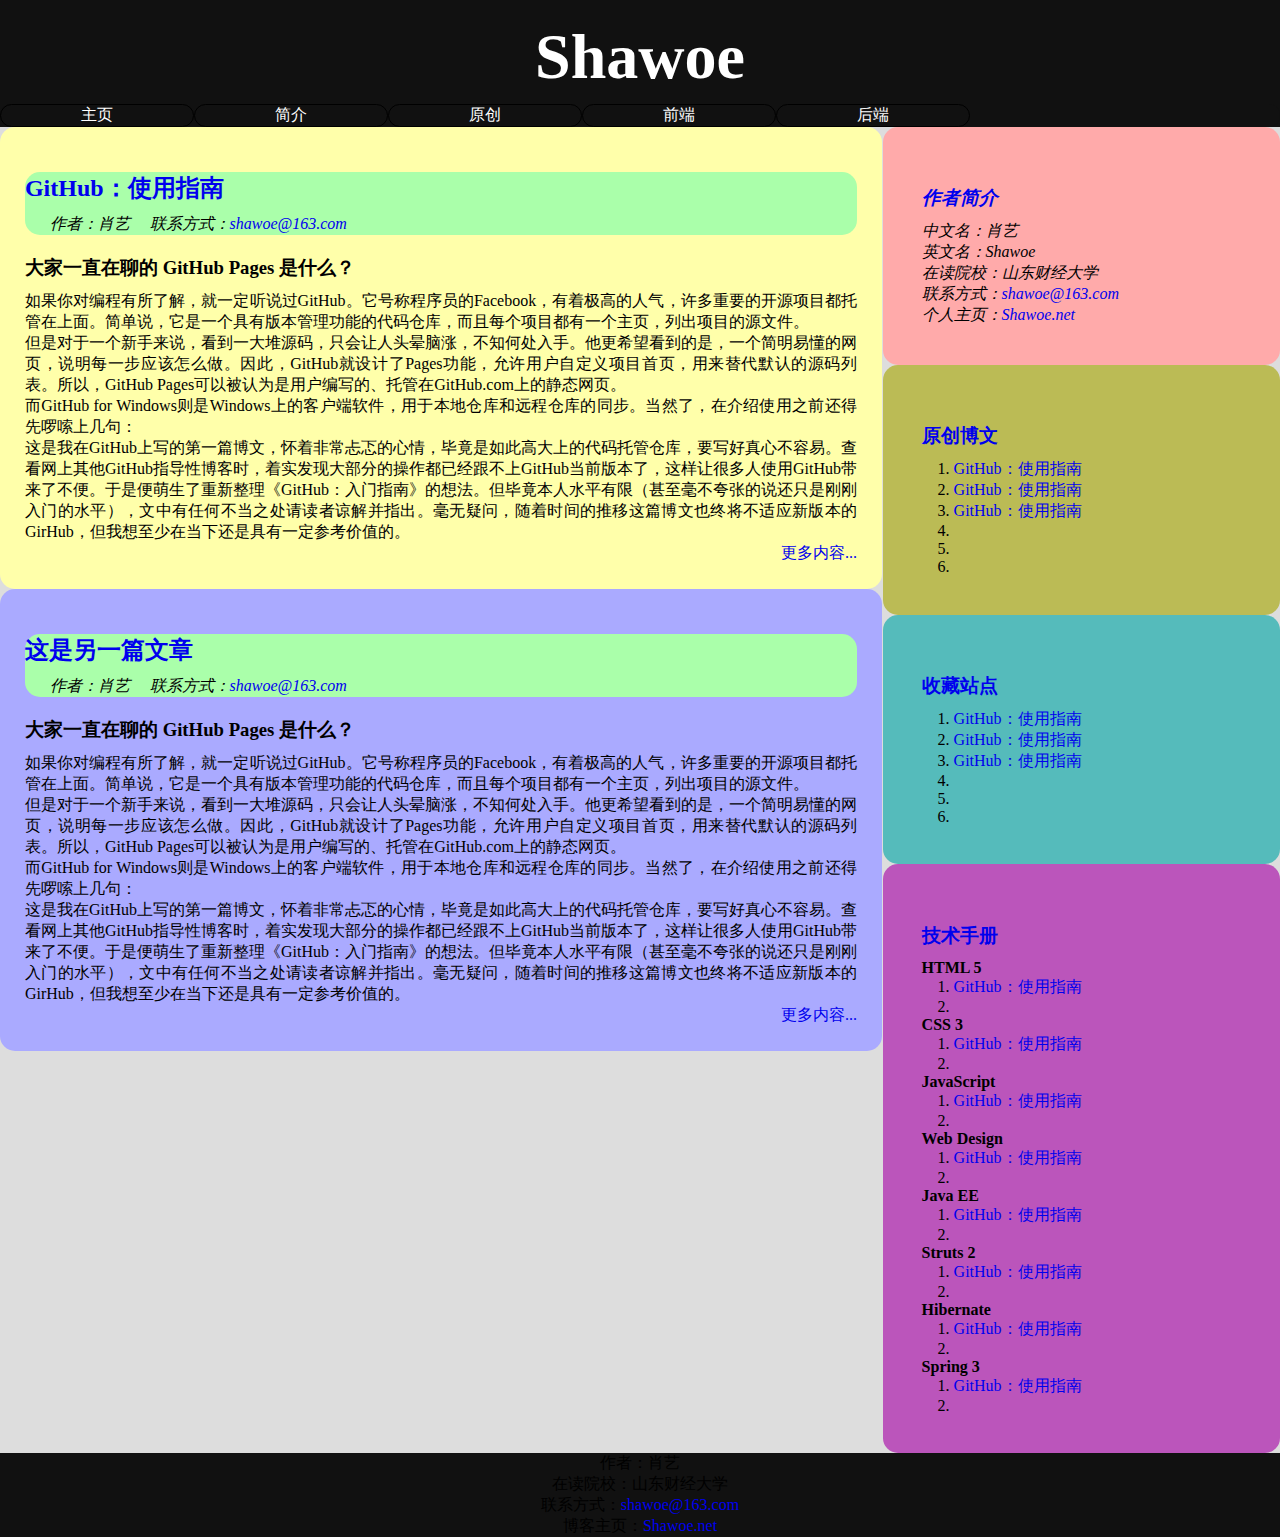
==== index.html @ 8016b6d8 "Create Homepage" ====
<!DOCTYPE html>
<html>
<head>
	<meta charset='utf-8' />
	<meta http-equiv="X-UA-Compatible" content="chrome=1" />
	<meta name="viewport" content="width=device-width, initial-scale=1.0" />
	
	<meta name="author" content="Shawoe" />
	<meta name="description" content="Shawoe : This is my personal blog." />
	<meta name="robots" content="all" />
	
	<title>Shawoe： 博客主页</title>
	<link rel="stylesheet" type="text/css" media="screen" href="stylesheets/stylesheet.css" />
</head>

<body id="github-course">
<!-- WRAPPER -->
<div class="wrapper">

	<!-- HEADER -->
	<header class="header">
		<h1>Shawoe</h1>
		<nav class="navigation">
			<ul><li><a href="javascript:;">主页</a></li>
				<li><a href="javascript:;">简介</a>
					<ul><li><a href="javascript:;">1111</a></li>
						<li><a href="javascript:;">2222</a></li>
						<li><a href="javascript:;">3333</a></li>
						<li><a href="javascript:;">4444</a></li>
					</ul>
				</li>
				<li><a href="javascript:;">原创</a>
					<ul><li><a href="javascript:;">5555</a></li>
						<li><a href="javascript:;">6666</a></li>
						<li><a href="javascript:;">7777</a></li>
						<li><a href="javascript:;">8888</a></li>
						<li><a href="javascript:;">9999</a></li>
						<li><a href="javascript:;">0000</a></li>
					</ul>
				</li>
				<li><a href="javascript:;">前端</a>
					<ul><li><a href="javascript:;">HTML 5</a></li>
						<li><a href="javascript:;">CSS 3</a></li>
						<li><a href="javascript:;">JavaScript</a></li>
						<li><a href="javascript:;">Web Design</a></li>
					</ul>
				</li>
				<li><a href="javascript:;">后端</a>
					<ul><li><a href="javascript:;">Java EE</a></li>
						<li><a href="javascript:;">Struts 2</a></li>
						<li><a href="javascript:;">Hibernate</a></li>
						<li><a href="javascript:;">Spring 3</a></li>
					</ul>
				</li>
			</ul>
		<nav>
	<!-- END HEADER -->
	</header>
	
	<!-- CONTENT -->
	<div class="content">
	
		<!-- FIRST ARTICLE -->	
		<article class="first">
			<header class="title">
				<h2><a href="http://shawoe.net/articles/github-course.html">GitHub：使用指南</a></h2>
				<address class="author">
					<ul><li>作者：肖艺</li>
						<li>联系方式：<a href="mailto:shawoe@163.com">shawoe@163.com</a></li>
					</ul>
				</address>
			</header>
			<section>
				<h3>大家一直在聊的 GitHub Pages 是什么？</h3>
				<p>如果你对编程有所了解，就一定听说过GitHub。它号称程序员的Facebook，有着极高的人气，许多重要的开源项目都托管在上面。简单说，它是一个具有版本管理功能的代码仓库，而且每个项目都有一个主页，列出项目的源文件。</p>
				<p>但是对于一个新手来说，看到一大堆源码，只会让人头晕脑涨，不知何处入手。他更希望看到的是，一个简明易懂的网页，说明每一步应该怎么做。因此，GitHub就设计了Pages功能，允许用户自定义项目首页，用来替代默认的源码列表。所以，GitHub Pages可以被认为是用户编写的、托管在GitHub.com上的静态网页。</p>
				<p>而GitHub for Windows则是Windows上的客户端软件，用于本地仓库和远程仓库的同步。当然了，在介绍使用之前还得先啰嗦上几句：</p>
				<p>这是我在GitHub上写的第一篇博文，怀着非常忐忑的心情，毕竟是如此高大上的代码托管仓库，要写好真心不容易。查看网上其他GitHub指导性博客时，着实发现大部分的操作都已经跟不上GitHub当前版本了，这样让很多人使用GitHub带来了不便。于是便萌生了重新整理《GitHub：入门指南》的想法。但毕竟本人水平有限（甚至毫不夸张的说还只是刚刚入门的水平），文中有任何不当之处请读者谅解并指出。毫无疑问，随着时间的推移这篇博文也终将不适应新版本的GirHub，但我想至少在当下还是具有一定参考价值的。</p>
			</section>
			<footer class="entrance">
				<p><a href="http://shawoe.net/articles/github-course.html">更多内容...</a></p>
			</footer>
		<!-- END FIRST ARTICLE -->
		</article>
		
		<!-- SECOND ARTICLE -->	
		<article class="second">
			<header class="title">
				<h2><a href="http://shawoe.net/articles/github-course.html">这是另一篇文章</a></h2>
				<address class="author">
					<ul><li>作者：肖艺</li>
						<li>联系方式：<a href="mailto:shawoe@163.com">shawoe@163.com</a></li>
					</ul>
				</address>
			</header>
			<section>
				<h3>大家一直在聊的 GitHub Pages 是什么？</h3>
				<p>如果你对编程有所了解，就一定听说过GitHub。它号称程序员的Facebook，有着极高的人气，许多重要的开源项目都托管在上面。简单说，它是一个具有版本管理功能的代码仓库，而且每个项目都有一个主页，列出项目的源文件。</p>
				<p>但是对于一个新手来说，看到一大堆源码，只会让人头晕脑涨，不知何处入手。他更希望看到的是，一个简明易懂的网页，说明每一步应该怎么做。因此，GitHub就设计了Pages功能，允许用户自定义项目首页，用来替代默认的源码列表。所以，GitHub Pages可以被认为是用户编写的、托管在GitHub.com上的静态网页。</p>
				<p>而GitHub for Windows则是Windows上的客户端软件，用于本地仓库和远程仓库的同步。当然了，在介绍使用之前还得先啰嗦上几句：</p>
				<p>这是我在GitHub上写的第一篇博文，怀着非常忐忑的心情，毕竟是如此高大上的代码托管仓库，要写好真心不容易。查看网上其他GitHub指导性博客时，着实发现大部分的操作都已经跟不上GitHub当前版本了，这样让很多人使用GitHub带来了不便。于是便萌生了重新整理《GitHub：入门指南》的想法。但毕竟本人水平有限（甚至毫不夸张的说还只是刚刚入门的水平），文中有任何不当之处请读者谅解并指出。毫无疑问，随着时间的推移这篇博文也终将不适应新版本的GirHub，但我想至少在当下还是具有一定参考价值的。</p>
			</section>
			<footer class="entrance">
				<p><a href="http://shawoe.net/articles/github-course.html">更多内容...</a></p>
			</footer>
		<!-- END SECOND ARTICLE -->
		</article>
		
	<!-- END CONTENT -->
	</div>
		
	<!-- SDIEBAR -->
	<aside class="sidebar">
	
		<!-- ADDRESS -->
		<address class="resume">
			<h3><a href="http://resume.shawoe.net">作者简介</a></h3>
			<ul><li>中文名：肖艺</li>
				<li>英文名：Shawoe</li>
				<li>在读院校：山东财经大学</li>
				<li>联系方式：<a href="mailto:shawoe@163.com">shawoe@163.com</a></li>
				<li>个人主页：<a href="http://shawoe.net">Shawoe.net</a></li>
			</ul>
		<!-- END ADDRESS -->
		</address>
		
		<!-- BLOG -->
		<div class="blog">
			<h3><a href="http://shawoe.net">原创博文</a></h3>
			<section>
				<ol><li><a href="http://shawoe.net/articles/github-course.html">GitHub：使用指南</a></li>
					<li><a href="http://shawoe.net/articles/github-course.html">GitHub：使用指南</a></li>
					<li><a href="http://shawoe.net/articles/github-course.html">GitHub：使用指南</a></li>
					<li>
					<li>
					<li>
				</ol>	
			</section>
		<!-- END BLOG -->
		</div>

		<!-- FAVORITE -->
		<div class="favorite">
			<h3><a href="http://shawoe.net">收藏站点</a></h3>
			<section>
				<ol><li><a href="http://shawoe.net/articles/github-course.html">GitHub：使用指南</a></li>
					<li><a href="http://shawoe.net/articles/github-course.html">GitHub：使用指南</a></li>
					<li><a href="http://shawoe.net/articles/github-course.html">GitHub：使用指南</a></li>
					<li>
					<li>
					<li>
				</ol>	
			</section>
		<!-- END FAVORITE -->
		</div>
	
	<!-- END SDIEBAR -->
	</aside>
		
	<!-- MANUAL -->
	<div class="manual">
		<h3><a href="http://shawoe.net">技术手册</a></h3>
	
		<!-- FRONT SECTION -->
		<div class="front">
			<section>
				<h4>HTML 5</h4>
				<ol><li><a href="http://shawoe.net/articles/github-course.html">GitHub：使用指南</a></li>
					<li>
				</ol>
			</section>
			<section>
				<h4>CSS 3</h4>
				<ol><li><a href="http://shawoe.net/articles/github-course.html">GitHub：使用指南</a></li>
					<li>
				</ol>
			</section>
			<section>
				<h4>JavaScript</h4>
				<ol><li><a href="http://shawoe.net/articles/github-course.html">GitHub：使用指南</a></li>
					<li>
				</ol>
			</section>
			<section>
				<h4>Web Design</h4>
				<ol><li><a href="http://shawoe.net/articles/github-course.html">GitHub：使用指南</a></li>
					<li>
				</ol>
			</section>
		<!-- END FRONT MANUAL -->
		</div>		

		<!-- BACK MANUAL -->
		<div class="back">
			<section>
				<h4>Java EE</h4>
				<ol><li><a href="http://shawoe.net/articles/github-course.html">GitHub：使用指南</a></li>
					<li>
				</ol>
			</section>
			<section>
				<h4>Struts 2</h4>
				<ol><li><a href="http://shawoe.net/articles/github-course.html">GitHub：使用指南</a></li>
					<li>
				</ol>
			</section>
			<section>
				<h4>Hibernate</h4>
				<ol><li><a href="http://shawoe.net/articles/github-course.html">GitHub：使用指南</a></li>
					<li>
				</ol>
			</section>
			<section>
				<h4>Spring 3</h4>
				<ol><li><a href="http://shawoe.net/articles/github-course.html">GitHub：使用指南</a></li>
					<li>
				</ol>
			</section>
		<!-- END BACK MANUAL -->
		</div>
	
	<!-- END MANUAL -->
	</div>

	<!-- FOOTER -->
	<footer class="footer">
		<ul><li>作者：肖艺</li>
			<li>在读院校：山东财经大学</li>
			<li>联系方式：<a href="mailto:shawoe@163.com">shawoe@163.com</a></li>
			<li>博客主页：<a href="http://shawoe.net">Shawoe.net</a></li>
		</ul>
	<!-- END FOOTER -->
	</footer>
	
<!-- END WRAPPER -->
</div>
</body>
</html>
---- stylesheets/stylesheet.css ----
﻿/* RESPONSIVE WEB DESIGN POWERED BY SHAWOE */
/* ALL NO PADDING, BORDER AND MARGIN */
* {
  padding: 0;
  -moz-border-radius: 15px;
  -webkit-border-radius: 15px;
  border-radius: 15px;
  margin: 0 auto;
  }

/* HTML5 LABLE DISPLAY BLOCK */
article, aside, details, figcaption, figure, footer, header, hgroup, menu, nav, section {
  display: block;
  }

/* THREE-COLUMN */
/* LABLE SPECIFICITY */

body {
  margin: 0 auto;
  font-size: 1em;
  text-align: justify;
  text-justify: inter-ideograph;
  background: #aaa;
  }

h1, h2, h3{
  margin-top: 20px;
  margin-bottom: 10px;
  font-weight: 900;
  }
  
h1 {
  font-size: 4em;
  color: #fff;
}

a {
  text-decoration: none;
  }
  
ol {
  padding-left: 10%;
}

ul li {
  list-style-type: none;
  }
  
nav ul {
  width: 100%;
  float: left;
  background-color: #111;
  }

nav ul li {
  position: relative;
  width: 15%;
  border-style: solid;
  border-width: 1px;
  float: left;
  }
  
nav ul li a { 
  color: #fff;
  }
  
nav ul li ul {
  width: 100%;
  position: absolute;   
  display: none;
  }
  
nav ul li ul li {
  width: 100%;
  }
  
nav ul li:hover ul {  
  display: block;
  }
  
article {
  padding: 3%;
  width: 100%;
  float: left;
  display: inline;
  }
  
article section {
  text-align: justify;
  text-justify: inter-ideograph;
  }
  
article footer {
  text-align: right;
  }
  
article address {
  width: 94%;
  }
  
article address ul li {
  display: inline;
  padding-right: 2%;
  }

/* CLASS SPECIFICITY */
.wrapper {
  background-color: #ddd;
  margin: 0 auto;
  width: 100%;
  }
  
.wrapper:before,
.wrapper:after {
  display: table;
  line-height: 0;
  content: "";
}

.wrapper:after {
  clear: both;
}

.header, 
.footer {
  border-radius: 0;
  margin: 0 auto;
  text-align: center;
  width: 100%;
  float: left;
  }

.content {
  float: left;
  width: 65%;
  }

.header, .footer {
  background-color: #111;
  }
  
.first {
  background-color: #ffa;
  }

.second {
  background-color: #aaf;
  }
  
.resume, .blog, .favorite, .manual {
  padding: 3%;
  width: 25%;
  float: right;
  display: inline;
  }
  
.title {
  background-color: #afa;
  }
  
.resume {
  background-color: #faa;
  }  
  
.blog {
  background-color: #bb5;
  }  
  
.favorite {
  background-color: #5bb;
  }  
  
.manual {
  background-color: #b5b;
  }

.illustration {
  width: 100%;	
  }
  
#step img {
  margin-left: -5%;
  }

/* TWO-COLUMN */
@media screen and (max-width:768px) {
	ol {
	  padding-left: 8%;
	  }
	.wrapper {
	  width: 100%;
	  }
	.content {
	  width: 94%;
	  }
	.sidebar {
	  background-color: #678;
	  width: 46%;
	  float: left;
	  display: inline;
	  }
	.resume, .blog, .favorite {
	  width: 90%;
	  }
	.manual {
	  width: 48%;
	  }
}

/* ONR-COLUMN */
@media screen and (max-width:480px) {
	ol {
	  padding-left: 5%;
	  }
	nav ul li {
	  width: 18%;
	  }
	.wrapper {
	  width: 100%;
	  }
	.content {
	  width: 94%;
	  }
	.sidebar {
	  background-color: #678;
	  display: inline;
	  }
	.resume, .blog, .favorite {
	  width: 100%;
	  }
	.sidebar, .manual {
	  float: right;
	  width: 94%;
	  }
}
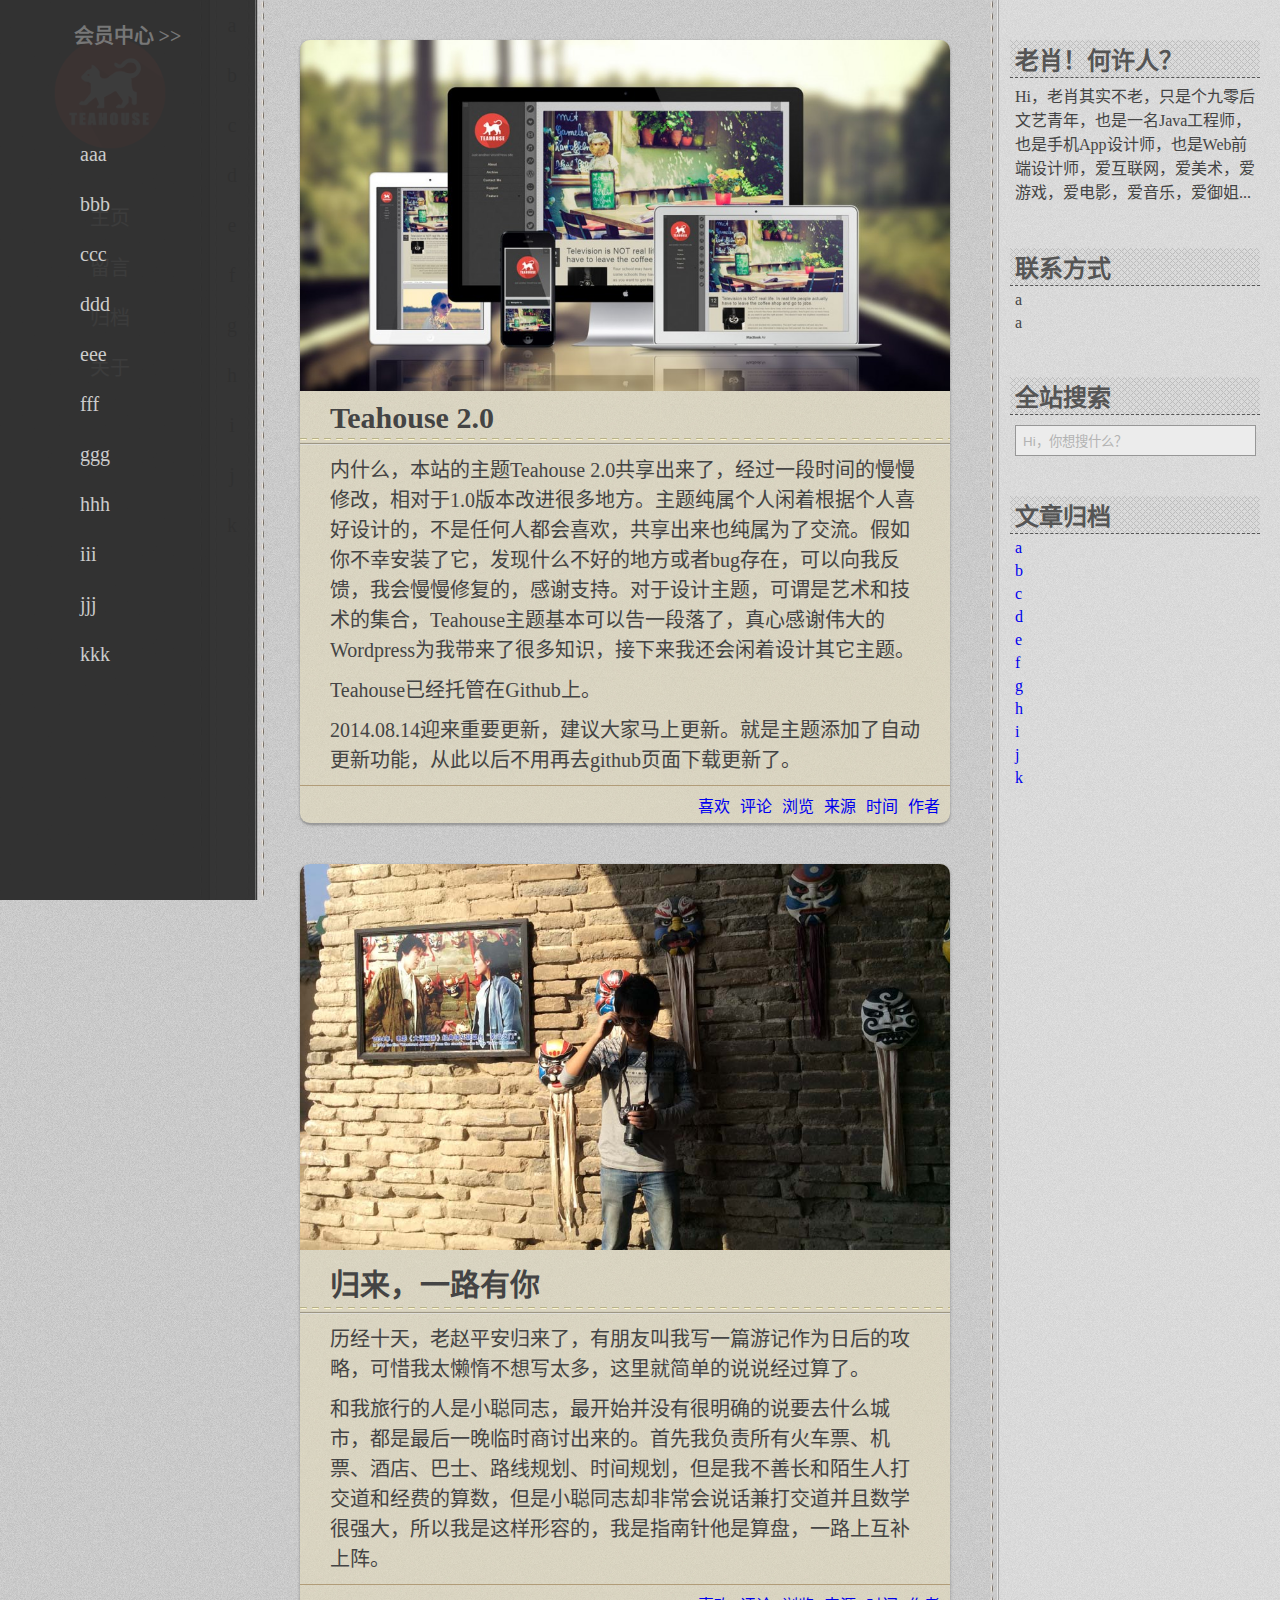
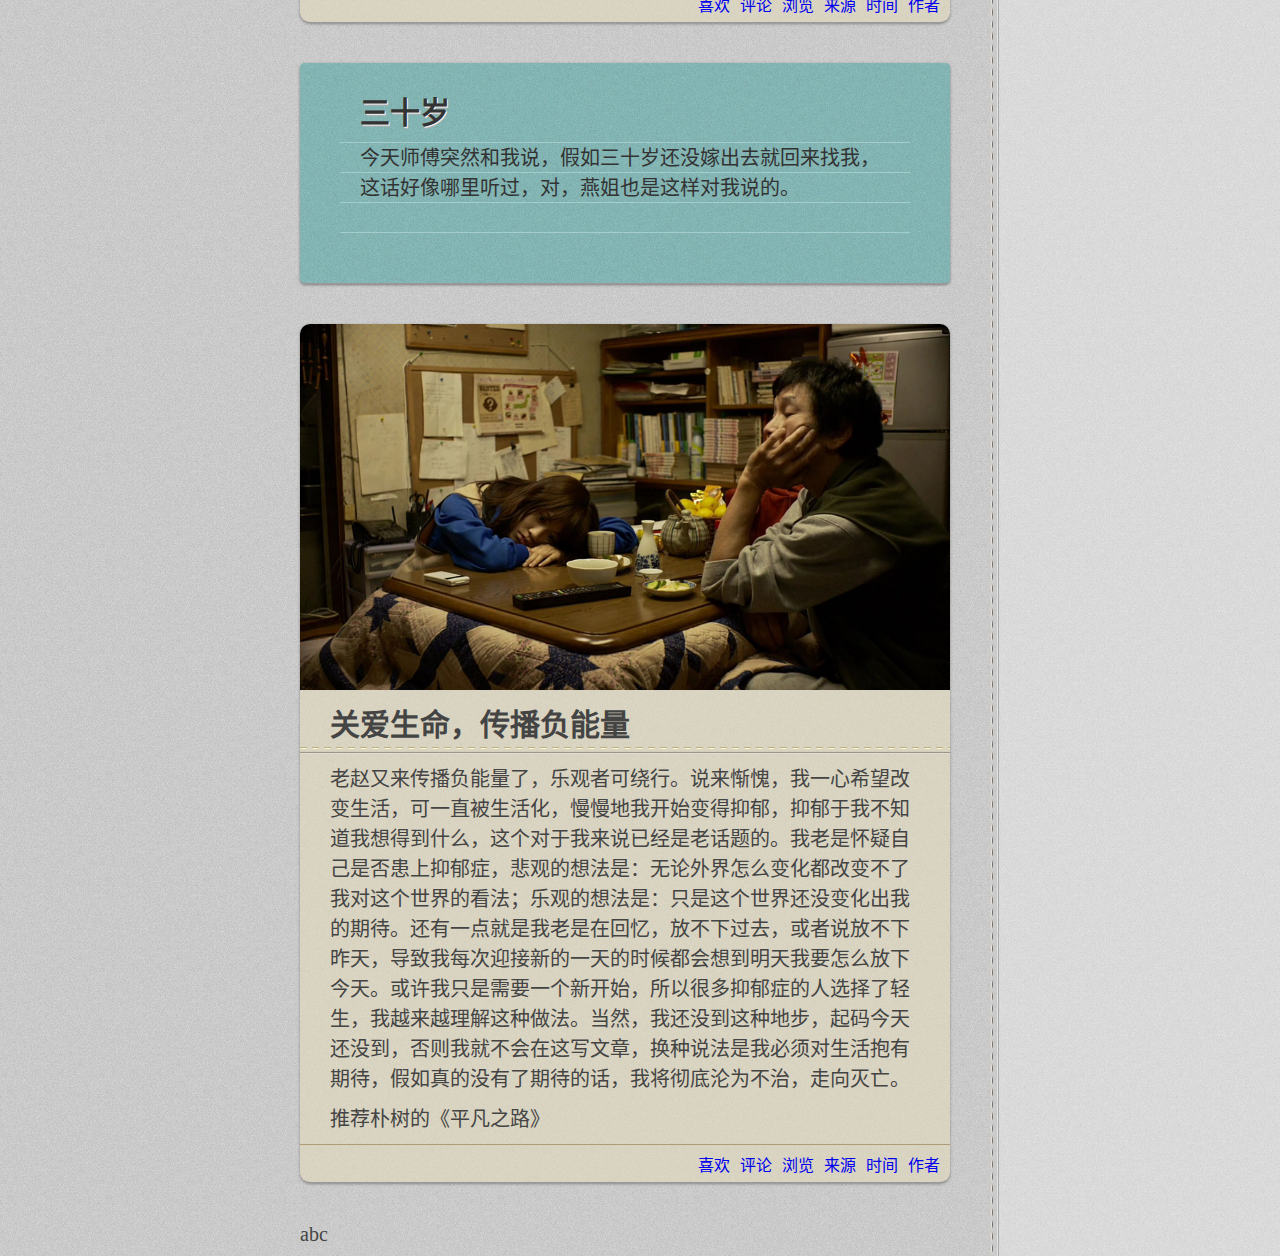
==== commit f56d3854: "Reconsitution" ====
--- a/index.html
+++ b/index.html
@@ -1,238 +1,175 @@
 <!DOCTYPE html>
-<html>
+<html lang="zh-CN">
 <head>
-	<meta charset='utf-8' />
-	<meta http-equiv="X-UA-Compatible" content="chrome=1" />
-	<meta name="viewport" content="width=device-width, initial-scale=1.0" />
+	<meta charset="UTF-8" />
+	<meta name="viewport" content="width=device-width, minimum-scale=1.0, initial-scale=1.0" />
+	<meta name="author" content="Shawoe" />
+	<meta name="description" content="Shawoe : This is my personal blog in GitHub homepage." />
+	<meta name="robots" content="all" />
+    
+	<title>博客主页：肖艺 -- Powered by Shawoe.net</title>
+	<link rel="stylesheet" type="text/css" href="stylesheets/main.css" media="screen" />
+</head>
+<body class="home">		
+    <header class="header">
+        <div id="drawer">
+            <h2>会员中心 >></h2>
+            <ul>
+                <li><a href="index.html">aaa</a></li>
+                <li><a href="#">bbb</a></li>
+                <li><a href="#">ccc</a></li>
+                <li><a href="#">ddd</a></li>
+                <li><a href="#">eee</a></li>
+                <li><a href="#">fff</a></li>
+                <li><a href="#">ggg</a></li>
+                <li><a href="#">hhh</a></li>
+                <li><a href="#">iii</a></li>
+                <li><a href="#">jjj</a></li>
+                <li><a href="#">kkk</a></li>
+            </ul>
+        </div>
+        <h1><img src="images/logo.png" alt="博客主页：肖艺" /></h1>
+        <ul>
+            <li><a href="index.html">主页</a></li>
+            <li><a href="#">留言</a></li>
+            <li><a href="#">归档</a></li>
+            <li><a href="#">关于</a></li>
+        </ul>
+        <nav>
+            <ul>
+                <li><a href="index.html">a</a></li>
+                <li><a href="#">b</a></li>
+                <li><a href="#">c</a></li>
+                <li><a href="#">d</a></li>
+                <li><a href="#">e</a></li>
+                <li><a href="#">f</a></li>
+                <li><a href="#">g</a></li>
+                <li><a href="#">h</a></li>
+                <li><a href="#">i</a></li>
+                <li><a href="#">j</a></li>
+                <li><a href="#">k</a></li>
+            </ul>
+        </nav>
+    </header>
+    
+    <div class="wrapper cleanfix">
 	
-	<meta name="author" content="Shawoe" />
-	<meta name="description" content="Shawoe : This is my personal blog." />
-	<meta name="robots" content="all" />
-	
-	<title>Shawoe： 博客主页</title>
-	<link rel="stylesheet" type="text/css" media="screen" href="stylesheets/stylesheet.css" />
-</head>
-
-<body id="github-course">
-<!-- WRAPPER -->
-<div class="wrapper">
-
-	<!-- HEADER -->
-	<header class="header">
-		<h1>Shawoe</h1>
-		<nav class="navigation">
-			<ul><li><a href="javascript:;">主页</a></li>
-				<li><a href="javascript:;">简介</a>
-					<ul><li><a href="javascript:;">1111</a></li>
-						<li><a href="javascript:;">2222</a></li>
-						<li><a href="javascript:;">3333</a></li>
-						<li><a href="javascript:;">4444</a></li>
-					</ul>
-				</li>
-				<li><a href="javascript:;">原创</a>
-					<ul><li><a href="javascript:;">5555</a></li>
-						<li><a href="javascript:;">6666</a></li>
-						<li><a href="javascript:;">7777</a></li>
-						<li><a href="javascript:;">8888</a></li>
-						<li><a href="javascript:;">9999</a></li>
-						<li><a href="javascript:;">0000</a></li>
-					</ul>
-				</li>
-				<li><a href="javascript:;">前端</a>
-					<ul><li><a href="javascript:;">HTML 5</a></li>
-						<li><a href="javascript:;">CSS 3</a></li>
-						<li><a href="javascript:;">JavaScript</a></li>
-						<li><a href="javascript:;">Web Design</a></li>
-					</ul>
-				</li>
-				<li><a href="javascript:;">后端</a>
-					<ul><li><a href="javascript:;">Java EE</a></li>
-						<li><a href="javascript:;">Struts 2</a></li>
-						<li><a href="javascript:;">Hibernate</a></li>
-						<li><a href="javascript:;">Spring 3</a></li>
-					</ul>
-				</li>
-			</ul>
-		<nav>
-	<!-- END HEADER -->
-	</header>
-	
-	<!-- CONTENT -->
-	<div class="content">
-	
-		<!-- FIRST ARTICLE -->	
-		<article class="first">
-			<header class="title">
-				<h2><a href="http://shawoe.net/articles/github-course.html">GitHub：使用指南</a></h2>
-				<address class="author">
-					<ul><li>作者：肖艺</li>
-						<li>联系方式：<a href="mailto:shawoe@163.com">shawoe@163.com</a></li>
-					</ul>
-				</address>
-			</header>
-			<section>
-				<h3>大家一直在聊的 GitHub Pages 是什么？</h3>
-				<p>如果你对编程有所了解，就一定听说过GitHub。它号称程序员的Facebook，有着极高的人气，许多重要的开源项目都托管在上面。简单说，它是一个具有版本管理功能的代码仓库，而且每个项目都有一个主页，列出项目的源文件。</p>
-				<p>但是对于一个新手来说，看到一大堆源码，只会让人头晕脑涨，不知何处入手。他更希望看到的是，一个简明易懂的网页，说明每一步应该怎么做。因此，GitHub就设计了Pages功能，允许用户自定义项目首页，用来替代默认的源码列表。所以，GitHub Pages可以被认为是用户编写的、托管在GitHub.com上的静态网页。</p>
-				<p>而GitHub for Windows则是Windows上的客户端软件，用于本地仓库和远程仓库的同步。当然了，在介绍使用之前还得先啰嗦上几句：</p>
-				<p>这是我在GitHub上写的第一篇博文，怀着非常忐忑的心情，毕竟是如此高大上的代码托管仓库，要写好真心不容易。查看网上其他GitHub指导性博客时，着实发现大部分的操作都已经跟不上GitHub当前版本了，这样让很多人使用GitHub带来了不便。于是便萌生了重新整理《GitHub：入门指南》的想法。但毕竟本人水平有限（甚至毫不夸张的说还只是刚刚入门的水平），文中有任何不当之处请读者谅解并指出。毫无疑问，随着时间的推移这篇博文也终将不适应新版本的GirHub，但我想至少在当下还是具有一定参考价值的。</p>
-			</section>
-			<footer class="entrance">
-				<p><a href="http://shawoe.net/articles/github-course.html">更多内容...</a></p>
-			</footer>
-		<!-- END FIRST ARTICLE -->
-		</article>
-		
-		<!-- SECOND ARTICLE -->	
-		<article class="second">
-			<header class="title">
-				<h2><a href="http://shawoe.net/articles/github-course.html">这是另一篇文章</a></h2>
-				<address class="author">
-					<ul><li>作者：肖艺</li>
-						<li>联系方式：<a href="mailto:shawoe@163.com">shawoe@163.com</a></li>
-					</ul>
-				</address>
-			</header>
-			<section>
-				<h3>大家一直在聊的 GitHub Pages 是什么？</h3>
-				<p>如果你对编程有所了解，就一定听说过GitHub。它号称程序员的Facebook，有着极高的人气，许多重要的开源项目都托管在上面。简单说，它是一个具有版本管理功能的代码仓库，而且每个项目都有一个主页，列出项目的源文件。</p>
-				<p>但是对于一个新手来说，看到一大堆源码，只会让人头晕脑涨，不知何处入手。他更希望看到的是，一个简明易懂的网页，说明每一步应该怎么做。因此，GitHub就设计了Pages功能，允许用户自定义项目首页，用来替代默认的源码列表。所以，GitHub Pages可以被认为是用户编写的、托管在GitHub.com上的静态网页。</p>
-				<p>而GitHub for Windows则是Windows上的客户端软件，用于本地仓库和远程仓库的同步。当然了，在介绍使用之前还得先啰嗦上几句：</p>
-				<p>这是我在GitHub上写的第一篇博文，怀着非常忐忑的心情，毕竟是如此高大上的代码托管仓库，要写好真心不容易。查看网上其他GitHub指导性博客时，着实发现大部分的操作都已经跟不上GitHub当前版本了，这样让很多人使用GitHub带来了不便。于是便萌生了重新整理《GitHub：入门指南》的想法。但毕竟本人水平有限（甚至毫不夸张的说还只是刚刚入门的水平），文中有任何不当之处请读者谅解并指出。毫无疑问，随着时间的推移这篇博文也终将不适应新版本的GirHub，但我想至少在当下还是具有一定参考价值的。</p>
-			</section>
-			<footer class="entrance">
-				<p><a href="http://shawoe.net/articles/github-course.html">更多内容...</a></p>
-			</footer>
-		<!-- END SECOND ARTICLE -->
-		</article>
-		
-	<!-- END CONTENT -->
-	</div>
-		
-	<!-- SDIEBAR -->
-	<aside class="sidebar">
-	
-		<!-- ADDRESS -->
-		<address class="resume">
-			<h3><a href="http://resume.shawoe.net">作者简介</a></h3>
-			<ul><li>中文名：肖艺</li>
-				<li>英文名：Shawoe</li>
-				<li>在读院校：山东财经大学</li>
-				<li>联系方式：<a href="mailto:shawoe@163.com">shawoe@163.com</a></li>
-				<li>个人主页：<a href="http://shawoe.net">Shawoe.net</a></li>
-			</ul>
-		<!-- END ADDRESS -->
-		</address>
-		
-		<!-- BLOG -->
-		<div class="blog">
-			<h3><a href="http://shawoe.net">原创博文</a></h3>
-			<section>
-				<ol><li><a href="http://shawoe.net/articles/github-course.html">GitHub：使用指南</a></li>
-					<li><a href="http://shawoe.net/articles/github-course.html">GitHub：使用指南</a></li>
-					<li><a href="http://shawoe.net/articles/github-course.html">GitHub：使用指南</a></li>
-					<li>
-					<li>
-					<li>
-				</ol>	
-			</section>
-		<!-- END BLOG -->
-		</div>
-
-		<!-- FAVORITE -->
-		<div class="favorite">
-			<h3><a href="http://shawoe.net">收藏站点</a></h3>
-			<section>
-				<ol><li><a href="http://shawoe.net/articles/github-course.html">GitHub：使用指南</a></li>
-					<li><a href="http://shawoe.net/articles/github-course.html">GitHub：使用指南</a></li>
-					<li><a href="http://shawoe.net/articles/github-course.html">GitHub：使用指南</a></li>
-					<li>
-					<li>
-					<li>
-				</ol>	
-			</section>
-		<!-- END FAVORITE -->
-		</div>
-	
-	<!-- END SDIEBAR -->
-	</aside>
-		
-	<!-- MANUAL -->
-	<div class="manual">
-		<h3><a href="http://shawoe.net">技术手册</a></h3>
-	
-		<!-- FRONT SECTION -->
-		<div class="front">
-			<section>
-				<h4>HTML 5</h4>
-				<ol><li><a href="http://shawoe.net/articles/github-course.html">GitHub：使用指南</a></li>
-					<li>
-				</ol>
-			</section>
-			<section>
-				<h4>CSS 3</h4>
-				<ol><li><a href="http://shawoe.net/articles/github-course.html">GitHub：使用指南</a></li>
-					<li>
-				</ol>
-			</section>
-			<section>
-				<h4>JavaScript</h4>
-				<ol><li><a href="http://shawoe.net/articles/github-course.html">GitHub：使用指南</a></li>
-					<li>
-				</ol>
-			</section>
-			<section>
-				<h4>Web Design</h4>
-				<ol><li><a href="http://shawoe.net/articles/github-course.html">GitHub：使用指南</a></li>
-					<li>
-				</ol>
-			</section>
-		<!-- END FRONT MANUAL -->
-		</div>		
-
-		<!-- BACK MANUAL -->
-		<div class="back">
-			<section>
-				<h4>Java EE</h4>
-				<ol><li><a href="http://shawoe.net/articles/github-course.html">GitHub：使用指南</a></li>
-					<li>
-				</ol>
-			</section>
-			<section>
-				<h4>Struts 2</h4>
-				<ol><li><a href="http://shawoe.net/articles/github-course.html">GitHub：使用指南</a></li>
-					<li>
-				</ol>
-			</section>
-			<section>
-				<h4>Hibernate</h4>
-				<ol><li><a href="http://shawoe.net/articles/github-course.html">GitHub：使用指南</a></li>
-					<li>
-				</ol>
-			</section>
-			<section>
-				<h4>Spring 3</h4>
-				<ol><li><a href="http://shawoe.net/articles/github-course.html">GitHub：使用指南</a></li>
-					<li>
-				</ol>
-			</section>
-		<!-- END BACK MANUAL -->
-		</div>
-	
-	<!-- END MANUAL -->
-	</div>
-
-	<!-- FOOTER -->
-	<footer class="footer">
-		<ul><li>作者：肖艺</li>
-			<li>在读院校：山东财经大学</li>
-			<li>联系方式：<a href="mailto:shawoe@163.com">shawoe@163.com</a></li>
-			<li>博客主页：<a href="http://shawoe.net">Shawoe.net</a></li>
-		</ul>
-	<!-- END FOOTER -->
-	</footer>
-	
-<!-- END WRAPPER -->
-</div>
+        <div class="content">
+            <article>
+                <header>
+                    <img src="articles/images/teahouse.jpg" />
+                </header>
+                <section>
+                    <h3>Teahouse 2.0</h3>
+                    <p>内什么，本站的主题Teahouse 2.0共享出来了，经过一段时间的慢慢修改，相对于1.0版本改进很多地方。主题纯属个人闲着根据个人喜好设计的，不是任何人都会喜欢，共享出来也纯属为了交流。假如你不幸安装了它，发现什么不好的地方或者bug存在，可以向我反馈，我会慢慢修复的，感谢支持。对于设计主题，可谓是艺术和技术的集合，Teahouse主题基本可以告一段落了，真心感谢伟大的Wordpress为我带来了很多知识，接下来我还会闲着设计其它主题。</p>
+                    <p>Teahouse已经托管在Github上。</p>
+                    <p>2014.08.14迎来重要更新，建议大家马上更新。就是主题添加了自动更新功能，从此以后不用再去github页面下载更新了。</p>
+                </section>
+                <footer>
+                    <ul class="source">
+                        <li><a href="#">作者</a></li>
+                        <li><a href="#">时间</a></li>
+                        <li><a href="#">来源</a></li>
+                    </ul>
+                    <ul class="interact">
+                        <li><a href="#">浏览</a></li>
+                        <li><a href="#">评论</a></li>
+                        <li><a href="#">喜欢</a></li>
+                    </ul>
+                </footer>
+            </article>
+            <article>
+                <header>
+                    <img src="articles/images/gohome.jpg" />
+                </header>
+                <section>
+                    <h3>归来，一路有你</h3>
+                    <p>历经十天，老赵平安归来了，有朋友叫我写一篇游记作为日后的攻略，可惜我太懒惰不想写太多，这里就简单的说说经过算了。</p>
+                    <p>和我旅行的人是小聪同志，最开始并没有很明确的说要去什么城市，都是最后一晚临时商讨出来的。首先我负责所有火车票、机票、酒店、巴士、路线规划、时间规划，但是我不善长和陌生人打交道和经费的算数，但是小聪同志却非常会说话兼打交道并且数学很强大，所以我是这样形容的，我是指南针他是算盘，一路上互补上阵。</p>
+                </section>
+                <footer>
+                    <ul class="source">
+                        <li><a href="#">作者</a></li>
+                        <li><a href="#">时间</a></li>
+                        <li><a href="#">来源</a></li>
+                    </ul>
+                    <ul class="interact">
+                        <li><a href="#">浏览</a></li>
+                        <li><a href="#">评论</a></li>
+                        <li><a href="#">喜欢</a></li>
+                    </ul>
+                </footer>
+            </article>
+            
+            <section class="jotting">
+                <h3>三十岁</h3>
+                <p id="aaa">今天师傅突然和我说，假如三十岁还没嫁出去就回来找我，这话好像哪里听过，对，燕姐也是这样对我说的。</p>
+            </section>
+            
+            <article>
+                <header>
+                    <img src="articles/images/drink.jpg" />
+                </header>
+                <section>
+                    <h3>关爱生命，传播负能量</h3>
+                    <p>老赵又来传播负能量了，乐观者可绕行。说来惭愧，我一心希望改变生活，可一直被生活化，慢慢地我开始变得抑郁，抑郁于我不知道我想得到什么，这个对于我来说已经是老话题的。我老是怀疑自己是否患上抑郁症，悲观的想法是：无论外界怎么变化都改变不了我对这个世界的看法；乐观的想法是：只是这个世界还没变化出我的期待。还有一点就是我老是在回忆，放不下过去，或者说放不下昨天，导致我每次迎接新的一天的时候都会想到明天我要怎么放下今天。或许我只是需要一个新开始，所以很多抑郁症的人选择了轻生，我越来越理解这种做法。当然，我还没到这种地步，起码今天还没到，否则我就不会在这写文章，换种说法是我必须对生活抱有期待，假如真的没有了期待的话，我将彻底沦为不治，走向灭亡。</p>
+                    <p>推荐朴树的《平凡之路》</p>
+                </section>
+                <footer>
+                    <ul class="source">
+                        <li><a href="#">作者</a></li>
+                        <li><a href="#">时间</a></li>
+                        <li><a href="#">来源</a></li>
+                    </ul>
+                    <ul class="interact">
+                        <li><a href="#">浏览</a></li>
+                        <li><a href="#">评论</a></li>
+                        <li><a href="#">喜欢</a></li>
+                    </ul>
+                </footer>
+            </article>
+        </div>
+        
+        <aside id="aside">
+        
+            <div class="aside resume">
+				<h2>老肖！何许人？</h2>
+                <p>Hi，老肖其实不老，只是个九零后文艺青年，也是一名Java工程师，也是手机App设计师，也是Web前端设计师，爱互联网，爱美术，爱游戏，爱电影，爱音乐，爱御姐...</p>
+            </div>
+            
+            <address class="aside address">
+				<h2>联系方式</h2>
+                <p>a</p>
+                <p>a</p>
+            </address>
+            
+            <div class="aside search">
+				<h2>全站搜索</h2>
+                <input type="text" value="Hi，你想搜什么？" />
+            </div>
+            
+            <nav class="aside nav">
+				<h2>文章归档</h2>
+                <ul>
+                    <li><a href="#">a</a></li>
+                    <li><a href="#">b</a></li>
+                    <li><a href="#">c</a></li>
+                    <li><a href="#">d</a></li>
+                    <li><a href="#">e</a></li>
+                    <li><a href="#">f</a></li>
+                    <li><a href="#">g</a></li>
+                    <li><a href="#">h</a></li>
+                    <li><a href="#">i</a></li>
+                    <li><a href="#">j</a></li>
+                    <li><a href="#">k</a></li>
+                </ul>
+            </nav>
+            
+        </aside>
+        
+        <footer class="footer">
+            <p>abc</p>
+        </footer>
+    </div>
 </body>
-</html>
+</html>--- a/stylesheets/main.css
+++ b/stylesheets/main.css
@@ -0,0 +1,293 @@
+/* ----------------------------------------------------------------
+--- @group global reset -------------------------------------------
+----------------------------------------------------------------- */
+
+* {
+    padding: 0;
+    margin: 0 auto;
+}
+
+body {
+    font-family: "Hiragino Sans GB","Hiragino Sans GB W3","Microsoft YaHei","微软雅黑";
+    font-size: 1.25em;
+    color: #444;
+}
+
+ul {
+    list-style-type: none;
+}
+
+a {
+    text-decoration: none;
+}
+
+p {
+    margin: 10px 0;
+}
+
+/* ----------------------------------------------------------------
+--- @group page structure -----------------------------------------
+----------------------------------------------------------------- */
+
+article, aside, details, figcaption, figure, footer, header, hgroup, menu, nav, section {
+    display: block;
+}
+
+.header {
+    position: fixed;
+    z-index: 100;
+    padding: 0 64px 0 20px ;
+    width: 240px;
+    height: 100%;
+    background: url(../images/black_header.jpg) top left repeat;
+}  
+
+#drawer {
+    position: absolute;
+    top: 0;
+    left: 0;
+    width: 30px;
+    height: 100%;
+    transition: width 2s;
+    z-index: 200;
+    overflow: hidden;
+    background: rgba(50,50,50,0.95);
+}
+
+#drawer:hover {
+    width: 255px;
+}
+
+.header nav {
+    position: absolute;
+    top: 0;
+    right: 0;
+    width: 64px;
+    height: 100%;
+    background: url(../images/black_nav.png) top left repeat;
+}
+
+.wrapper {
+    position: relative;
+    min-height: 1200px;
+    overflow: hidden;
+    height: 100%;
+    padding-left: 280px;
+    background: url(../images/black_bg.jpg) top left repeat;
+}
+
+.content, .footer {
+    position: relative;
+    max-width: 1500px;
+    padding: 0 340px 0 80px;
+}
+
+article {
+    margin: 40px auto;
+	background: #dad5c2 url(../images/black_post.jpg) top left repeat;
+}
+
+.jotting {
+    margin: 40px auto;
+    position: relative;
+    background: #8abcbb url(../images/black_blue.jpg) repeat;
+}
+
+#aside {
+	position: absolute;
+	top: 0;
+	right: 0;
+    width: 250px;
+    height: 100%;
+    transition: width 2s;
+    padding: 0 20px 50px 20px;
+    background: rgba(255,255,255,0.3) url(../images/black_line2.png) top left repeat-y;
+}
+
+.aside {
+    padding-top: 40px;
+}
+
+/* ----------------------------------------------------------------
+--- @group header styles ------------------------------------------
+----------------------------------------------------------------- */
+
+.header {
+    text-align: center;
+}
+
+.header h1 {
+	margin: 30px auto;
+    line-height: 1;
+}
+
+.header img{
+	width: 70%;
+}
+
+.header a {
+    color: #eee;
+	line-height: 2.5;
+}
+
+.header nav a {
+    color: #222;
+}
+
+#drawer h2 {
+    padding-top: 20px;
+    color: #777;
+    font-size: 1em;
+}
+
+#drawer ul {
+    padding: 80px;
+    text-align: left;
+}
+
+#drawer a {
+    color: #ccc;
+}
+
+/* ----------------------------------------------------------------
+--- @group content styles -----------------------------------------
+----------------------------------------------------------------- */
+
+article {
+    margin: 40px auto;
+	border-bottom: solid 1px #999;
+	box-shadow: 0 1px 3px 0 rgba(0,0,0,0.33);
+	border-radius: 10px;
+    overflow: hidden;
+}
+
+article img {
+    width: 100%;
+}
+
+article h3 {
+    padding: 5px 30px 10px;
+    background: url(../images/black_line3.jpg) bottom left repeat-x;
+    font-size: 1.5em;
+}
+
+article section p {
+    padding: 0 30px;
+    line-height: 1.5;
+}
+
+article footer {
+    padding: 5px 0;
+    border-top: solid 1px #B19C78;
+}
+
+article footer li {
+    float: right;
+    font-size: 0.8em;
+    line-height: 2;
+    padding-right: 10px;
+}
+
+.jotting {
+    padding: 40px;
+    color: #333;
+	border-bottom: solid 1px #999;
+	border-radius: 5px;
+	box-shadow: 0 1px 3px 0 rgba(0,0,0,0.4);
+}
+
+.jotting p {
+    line-height: 1.5;
+    padding: 30px 20px;
+    background: url(../images/black_line.png);
+}
+
+.jotting h3 {
+    font-size: 1.5em;
+    text-shadow: 1px 1px 0px #F3F3F3,1px 2px 0px #B2B2B2;
+    position: absolute;
+    left: 60px;
+    top: 25px;
+}
+
+/* ----------------------------------------------------------------
+--- @group aside styles -------------------------------------------
+----------------------------------------------------------------- */
+    
+.aside {
+    font-size: 0.8em;
+    font-style: normal
+}
+
+aside li, aside p {
+    margin: 5px;
+}
+
+aside h2 {
+	color: #555;
+    padding: 1px 5px;
+	border-bottom: dashed 1px #555;
+	background: url(../images/net.png) top left repeat;
+}
+
+aside input {
+    margin: 10px 5px 0;
+    padding: 7px;
+    width: 90%;
+    color: #B3B3B3;
+    border: none;
+    border: solid 1px #979797;
+    background: #ECECEC;
+}
+
+/* ----------------------------------------------------------------
+--- @group mobile devices -----------------------------------------
+----------------------------------------------------------------- */
+
+@media screen and (max-width:1600px) {
+    .header {
+        width: 180px;
+    } 
+    .content, .footer {
+        padding: 0 330px 0 20px;
+    }
+}
+
+@media screen and (max-width:1200px) {
+    #aside {
+        right: -2000px;
+    }
+    .content, .footer {
+        padding: 0 20px 0 0;
+    }
+    article {
+        margin: 20px auto;
+    }
+}
+
+@media screen and (max-width:768px) {
+    .header {
+        width: 100%;
+        height: 100px;
+    }  
+    .header h1 {
+        margin: 0;
+        padding: 0;
+    }
+    .header a {
+        line-height: 1;
+    }
+    .header img {
+        width: 96px;
+    }
+    .header ul {
+        position: absolute; 
+        top: -3000px;
+    }
+    .wrapper {
+        padding: 90px 0 0;
+    }
+    .content, .footer {
+        padding: 0 10px;
+    }
+}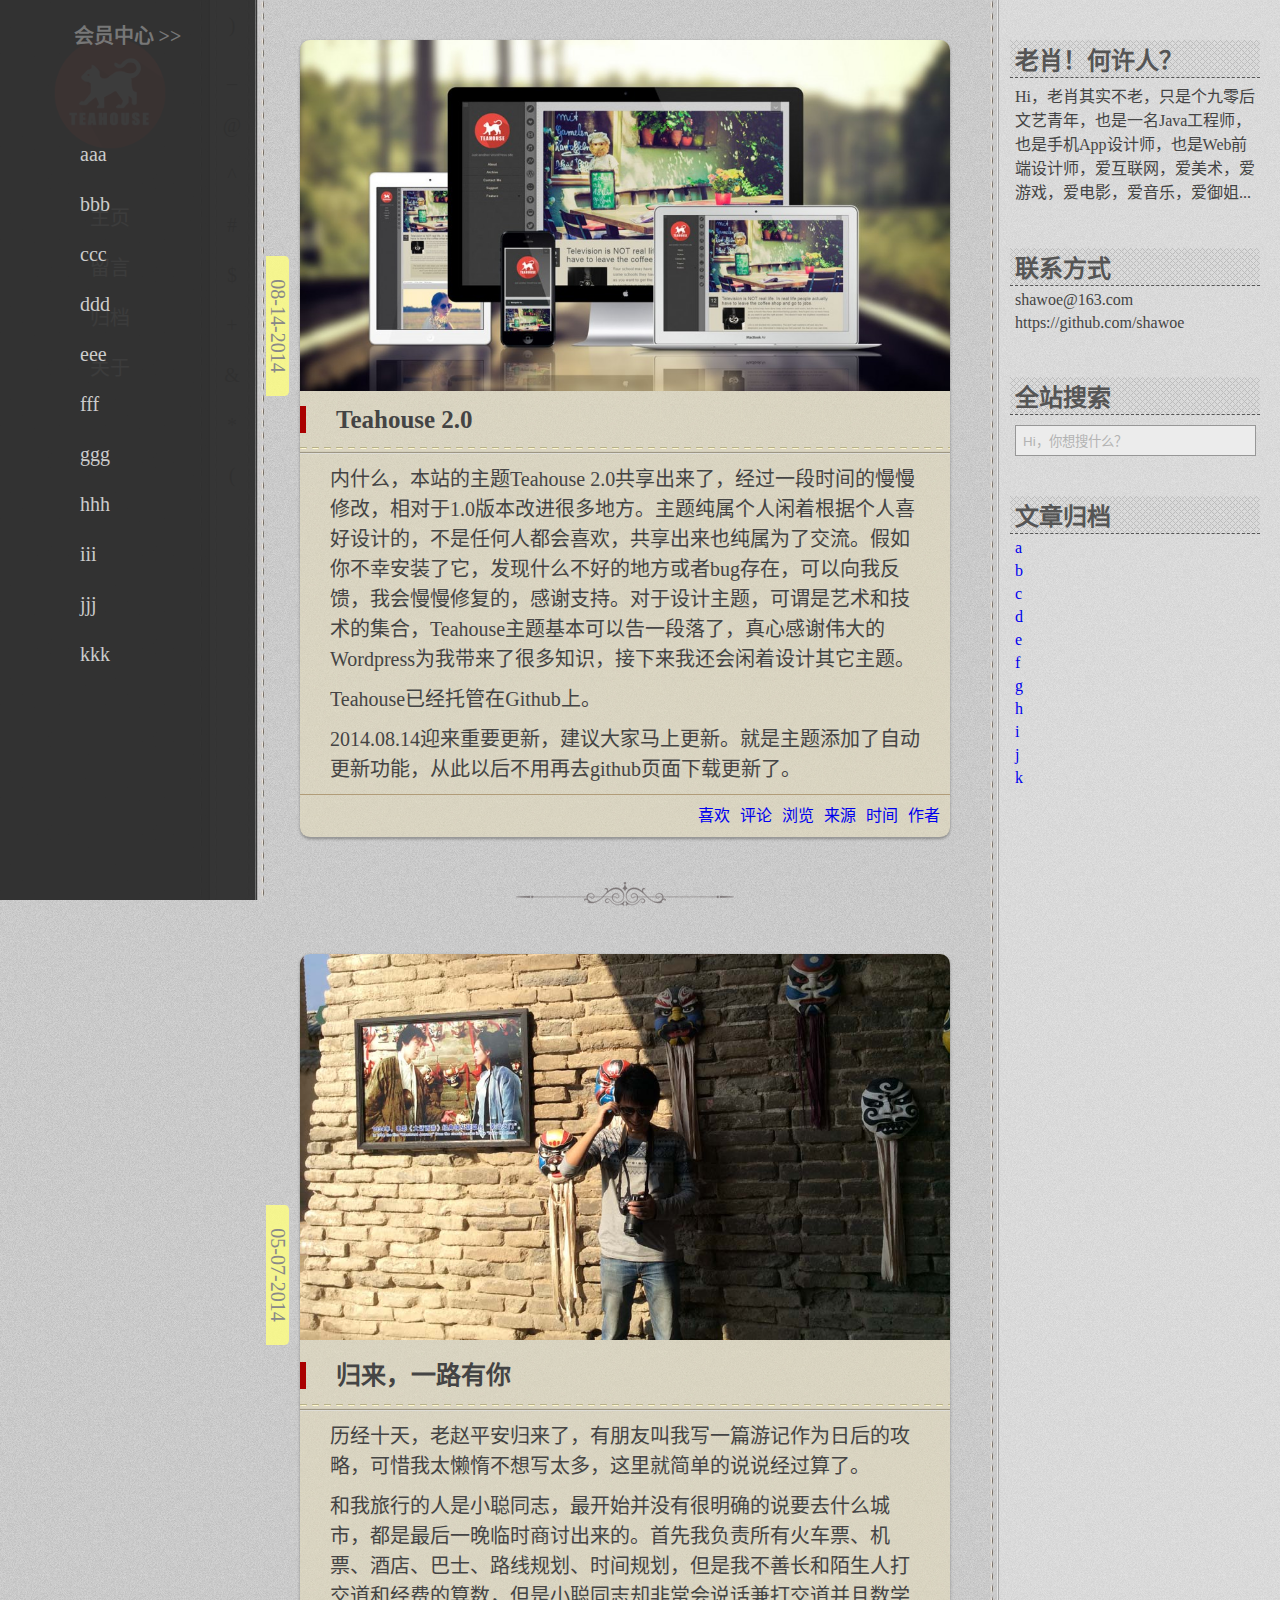
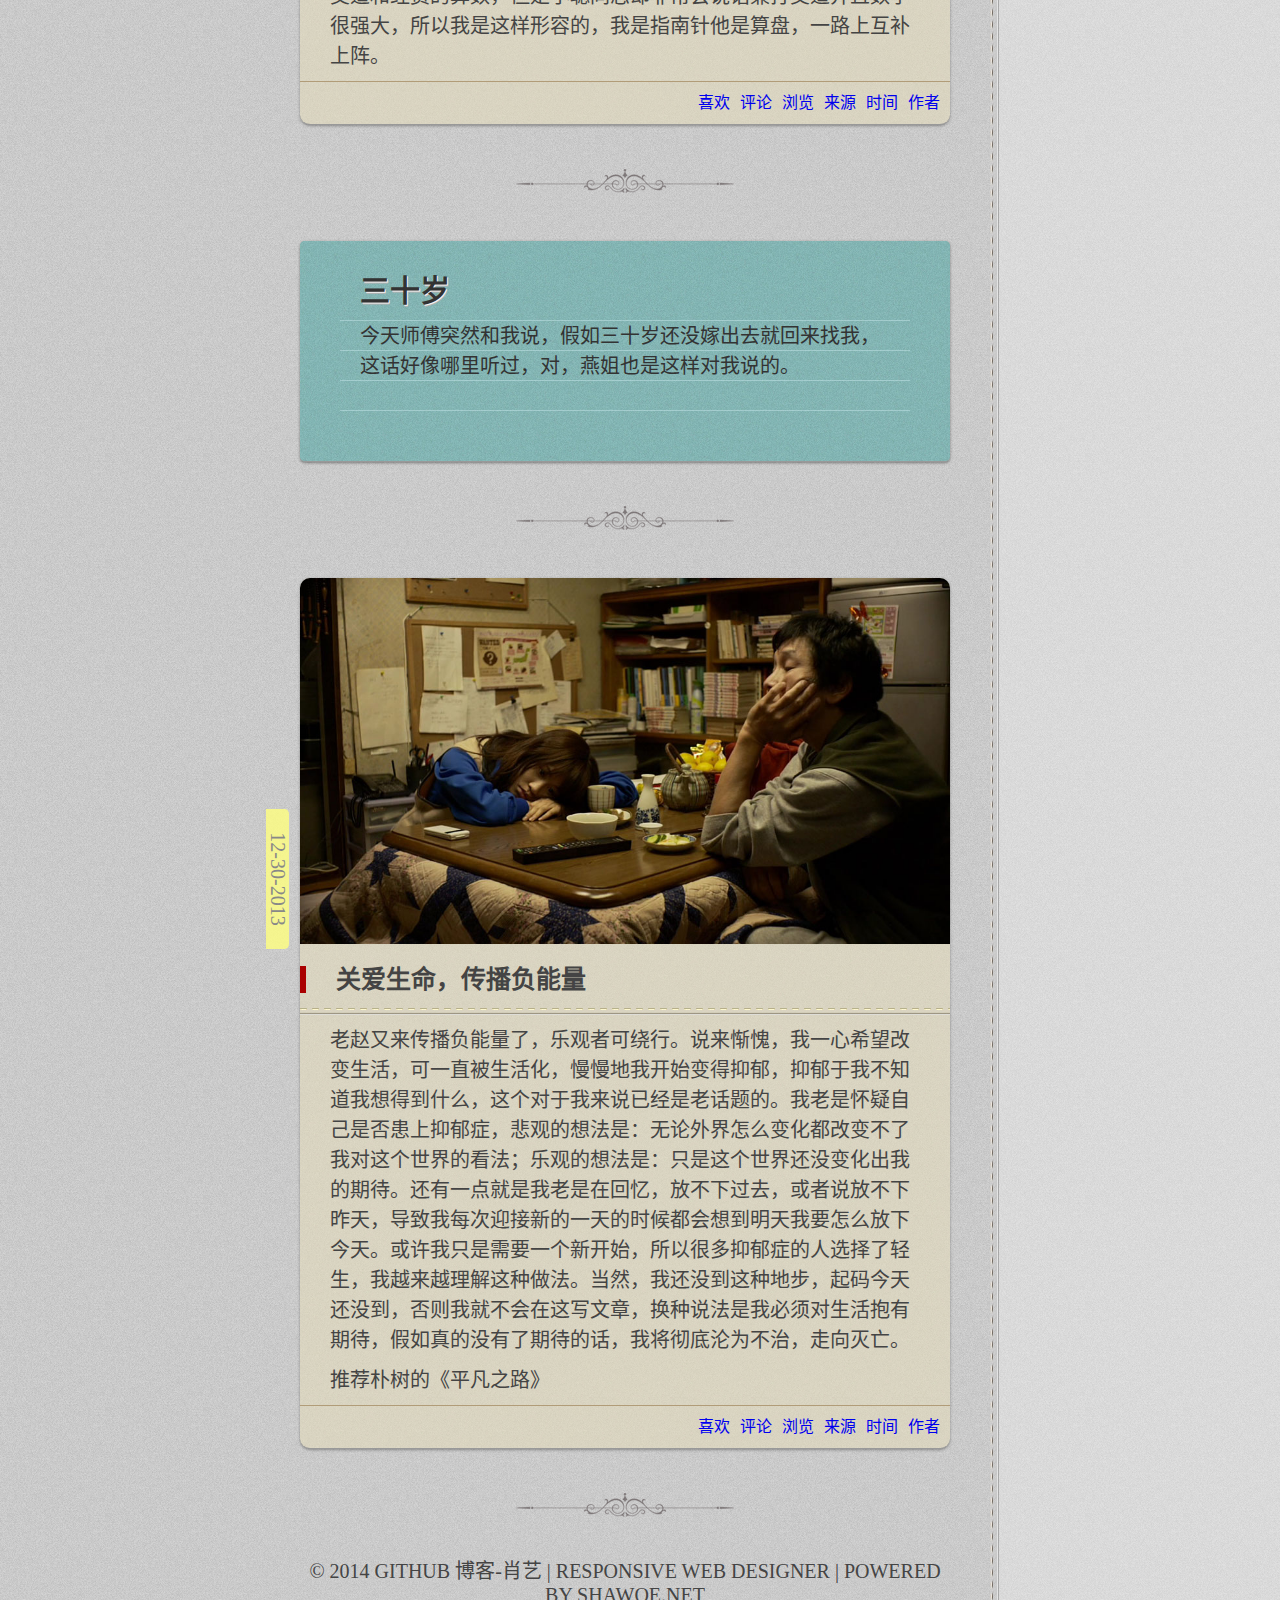
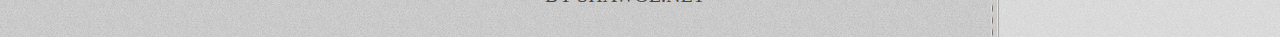
==== commit 95a5427c: "Use Font Awesome" ====
--- a/index.html
+++ b/index.html
@@ -9,6 +9,7 @@
     
 	<title>博客主页：肖艺 -- Powered by Shawoe.net</title>
 	<link rel="stylesheet" type="text/css" href="stylesheets/main.css" media="screen" />
+    <link href="//netdna.bootstrapcdn.com/font-awesome/4.2.0/css/font-awesome.min.css" rel="stylesheet">
 </head>
 <body class="home">		
     <header class="header">
@@ -36,18 +37,17 @@
             <li><a href="#">关于</a></li>
         </ul>
         <nav>
-            <ul>
-                <li><a href="index.html">a</a></li>
-                <li><a href="#">b</a></li>
-                <li><a href="#">c</a></li>
-                <li><a href="#">d</a></li>
-                <li><a href="#">e</a></li>
-                <li><a href="#">f</a></li>
-                <li><a href="#">g</a></li>
-                <li><a href="#">h</a></li>
-                <li><a href="#">i</a></li>
-                <li><a href="#">j</a></li>
-                <li><a href="#">k</a></li>
+            <ul id="menu-my" class="mynav">
+                <li id="menu-item-1167" class="menu-item menu-item-type-custom menu-item-object-custom menu-item-1167"><a class="simptip-position-right simptip-movable" data-tooltip="杂谈" href="http://zhw-island.com/category/%E6%9D%82%E8%B0%88">)</a></li>
+                <li id="menu-item-1161" class="menu-item menu-item-type-custom menu-item-object-custom menu-item-1161"><a class="simptip-position-right simptip-movable" data-tooltip="电影" href="http://zhw-island.com/category/%E7%94%B5%E5%BD%B1">_</a></li>
+                <li id="menu-item-1170" class="menu-item menu-item-type-custom menu-item-object-custom menu-item-1170"><a class="simptip-position-right simptip-movable" data-tooltip="游戏" href="http://zhw-island.com/category/%E6%B8%B8%E6%88%8F">@</a></li>
+                <li id="menu-item-1165" class="menu-item menu-item-type-custom menu-item-object-custom menu-item-1165"><a class="simptip-position-right simptip-movable" data-tooltip="喜欢" href="http://zhw-island.com/category/%E5%96%9C%E6%AC%A2">^</a></li>
+                <li id="menu-item-1162" class="menu-item menu-item-type-custom menu-item-object-custom menu-item-1162"><a class="simptip-position-right simptip-movable" data-tooltip="音乐" href="http://zhw-island.com/category/%E9%9F%B3%E4%B9%90">#</a></li>
+                <li id="menu-item-1163" class="menu-item menu-item-type-custom menu-item-object-custom menu-item-1163"><a class="simptip-position-right simptip-movable" data-tooltip="实验" href="http://zhw-island.com/category/%E5%AE%9E%E9%AA%8C">$</a></li>
+                <li id="menu-item-1164" class="menu-item menu-item-type-custom menu-item-object-custom menu-item-1164"><a class="simptip-position-right simptip-movable" data-tooltip="存档" href="http://zhw-island.com/category/%E5%AD%98%E6%A1%A3">+</a></li>
+                <li id="menu-item-1166" class="menu-item menu-item-type-custom menu-item-object-custom menu-item-1166"><a class="simptip-position-right simptip-movable" data-tooltip="摄影" href="http://zhw-island.com/category/%E6%91%84%E5%BD%B1">&amp;</a></li>
+                <li id="menu-item-1168" class="menu-item menu-item-type-custom menu-item-object-custom menu-item-1168"><a class="simptip-position-right simptip-movable" data-tooltip="设计" href="http://zhw-island.com/category/%E8%AE%BE%E8%AE%A1">*</a></li>
+                <li id="menu-item-1169" class="menu-item menu-item-type-custom menu-item-object-custom menu-item-1169"><a class="simptip-position-right simptip-movable" data-tooltip="代码" href="http://zhw-island.com/category/%E4%BB%A3%E7%A0%81">(</a></li>
             </ul>
         </nav>
     </header>
@@ -55,12 +55,14 @@
     <div class="wrapper cleanfix">
 	
         <div class="content">
+        
             <article>
                 <header>
                     <img src="articles/images/teahouse.jpg" />
+                    <div class="date"><p>08-14-2014</p></div>
                 </header>
                 <section>
-                    <h3>Teahouse 2.0</h3>
+                    <h3><a href="#">Teahouse 2.0</a></h3>
                     <p>内什么，本站的主题Teahouse 2.0共享出来了，经过一段时间的慢慢修改，相对于1.0版本改进很多地方。主题纯属个人闲着根据个人喜好设计的，不是任何人都会喜欢，共享出来也纯属为了交流。假如你不幸安装了它，发现什么不好的地方或者bug存在，可以向我反馈，我会慢慢修复的，感谢支持。对于设计主题，可谓是艺术和技术的集合，Teahouse主题基本可以告一段落了，真心感谢伟大的Wordpress为我带来了很多知识，接下来我还会闲着设计其它主题。</p>
                     <p>Teahouse已经托管在Github上。</p>
                     <p>2014.08.14迎来重要更新，建议大家马上更新。就是主题添加了自动更新功能，从此以后不用再去github页面下载更新了。</p>
@@ -78,12 +80,16 @@
                     </ul>
                 </footer>
             </article>
+            
+            <img class="blank" src="images/mento.png" />
+            
             <article>
                 <header>
                     <img src="articles/images/gohome.jpg" />
+                    <div class="date"><p>05-07-2014</p></div>
                 </header>
                 <section>
-                    <h3>归来，一路有你</h3>
+                    <h3><a href="#">归来，一路有你</a></h3>
                     <p>历经十天，老赵平安归来了，有朋友叫我写一篇游记作为日后的攻略，可惜我太懒惰不想写太多，这里就简单的说说经过算了。</p>
                     <p>和我旅行的人是小聪同志，最开始并没有很明确的说要去什么城市，都是最后一晚临时商讨出来的。首先我负责所有火车票、机票、酒店、巴士、路线规划、时间规划，但是我不善长和陌生人打交道和经费的算数，但是小聪同志却非常会说话兼打交道并且数学很强大，所以我是这样形容的，我是指南针他是算盘，一路上互补上阵。</p>
                 </section>
@@ -101,17 +107,22 @@
                 </footer>
             </article>
             
+            <img class="blank" src="images/mento.png" />
+            
             <section class="jotting">
                 <h3>三十岁</h3>
                 <p id="aaa">今天师傅突然和我说，假如三十岁还没嫁出去就回来找我，这话好像哪里听过，对，燕姐也是这样对我说的。</p>
             </section>
             
+            <img class="blank" src="images/mento.png" />
+            
             <article>
                 <header>
                     <img src="articles/images/drink.jpg" />
+                    <div class="date"><p>12-30-2013</p></div>
                 </header>
                 <section>
-                    <h3>关爱生命，传播负能量</h3>
+                    <h3><a href="#">关爱生命，传播负能量</a></h3>
                     <p>老赵又来传播负能量了，乐观者可绕行。说来惭愧，我一心希望改变生活，可一直被生活化，慢慢地我开始变得抑郁，抑郁于我不知道我想得到什么，这个对于我来说已经是老话题的。我老是怀疑自己是否患上抑郁症，悲观的想法是：无论外界怎么变化都改变不了我对这个世界的看法；乐观的想法是：只是这个世界还没变化出我的期待。还有一点就是我老是在回忆，放不下过去，或者说放不下昨天，导致我每次迎接新的一天的时候都会想到明天我要怎么放下今天。或许我只是需要一个新开始，所以很多抑郁症的人选择了轻生，我越来越理解这种做法。当然，我还没到这种地步，起码今天还没到，否则我就不会在这写文章，换种说法是我必须对生活抱有期待，假如真的没有了期待的话，我将彻底沦为不治，走向灭亡。</p>
                     <p>推荐朴树的《平凡之路》</p>
                 </section>
@@ -128,6 +139,9 @@
                     </ul>
                 </footer>
             </article>
+            
+            <img class="blank" src="images/mento.png" />
+            
         </div>
         
         <aside id="aside">
@@ -139,8 +153,8 @@
             
             <address class="aside address">
 				<h2>联系方式</h2>
-                <p>a</p>
-                <p>a</p>
+                <p>shawoe@163.com</p>
+                <p>https://github.com/shawoe</p>
             </address>
             
             <div class="aside search">
@@ -168,7 +182,7 @@
         </aside>
         
         <footer class="footer">
-            <p>abc</p>
+            <p>© 2014 GITHUB 博客-肖艺 | RESPONSIVE WEB DESIGNER | POWERED BY SHAWOE.NET</p>
         </footer>
     </div>
 </body>
--- a/stylesheets/main.css
+++ b/stylesheets/main.css
@@ -48,7 +48,7 @@
     left: 0;
     width: 30px;
     height: 100%;
-    transition: width 2s;
+    transition: width 1s;
     z-index: 200;
     overflow: hidden;
     background: rgba(50,50,50,0.95);
@@ -154,21 +154,43 @@
 ----------------------------------------------------------------- */
 
 article {
-    margin: 40px auto;
 	border-bottom: solid 1px #999;
 	box-shadow: 0 1px 3px 0 rgba(0,0,0,0.33);
 	border-radius: 10px;
-    overflow: hidden;
 }
 
 article img {
+	border-radius: 10px 10px 0 0;
     width: 100%;
 }
 
+.date {
+    transform: rotate(90deg);
+    position: absolute;
+}
+
+.date p {
+    position: absolute;
+	border-radius: 5px 5px 0 0;
+    width: 140px;
+    top: 0;
+    right: 0;
+    text-align: center;
+    background: rgba(256,256,128,0.8);
+    color: #888;
+    border-top: solid 1px #ccc;
+}
+
 article h3 {
-    padding: 5px 30px 10px;
+    padding: 10px 0px 20px;
     background: url(../images/black_line3.jpg) bottom left repeat-x;
-    font-size: 1.5em;
+    font-size: 1.25em;
+}
+
+article h3 a {
+    color: #444;
+    padding-left: 30px;
+    border-left: #a00 6px solid; 
 }
 
 article section p {
@@ -177,6 +199,7 @@
 }
 
 article footer {
+    overflow: hidden;
     padding: 5px 0;
     border-top: solid 1px #B19C78;
 }
@@ -186,6 +209,11 @@
     font-size: 0.8em;
     line-height: 2;
     padding-right: 10px;
+}
+
+.blank {
+    display: block;
+    margin: 0 auto;
 }
 
 .jotting {
@@ -208,6 +236,11 @@
     position: absolute;
     left: 60px;
     top: 25px;
+}
+
+.footer p {
+    text-align: center;
+    padding: 20px 0;
 }
 
 /* ----------------------------------------------------------------
@@ -258,7 +291,7 @@
         right: -2000px;
     }
     .content, .footer {
-        padding: 0 20px 0 0;
+        padding: 0 30px 0 20px;
     }
     article {
         margin: 20px auto;
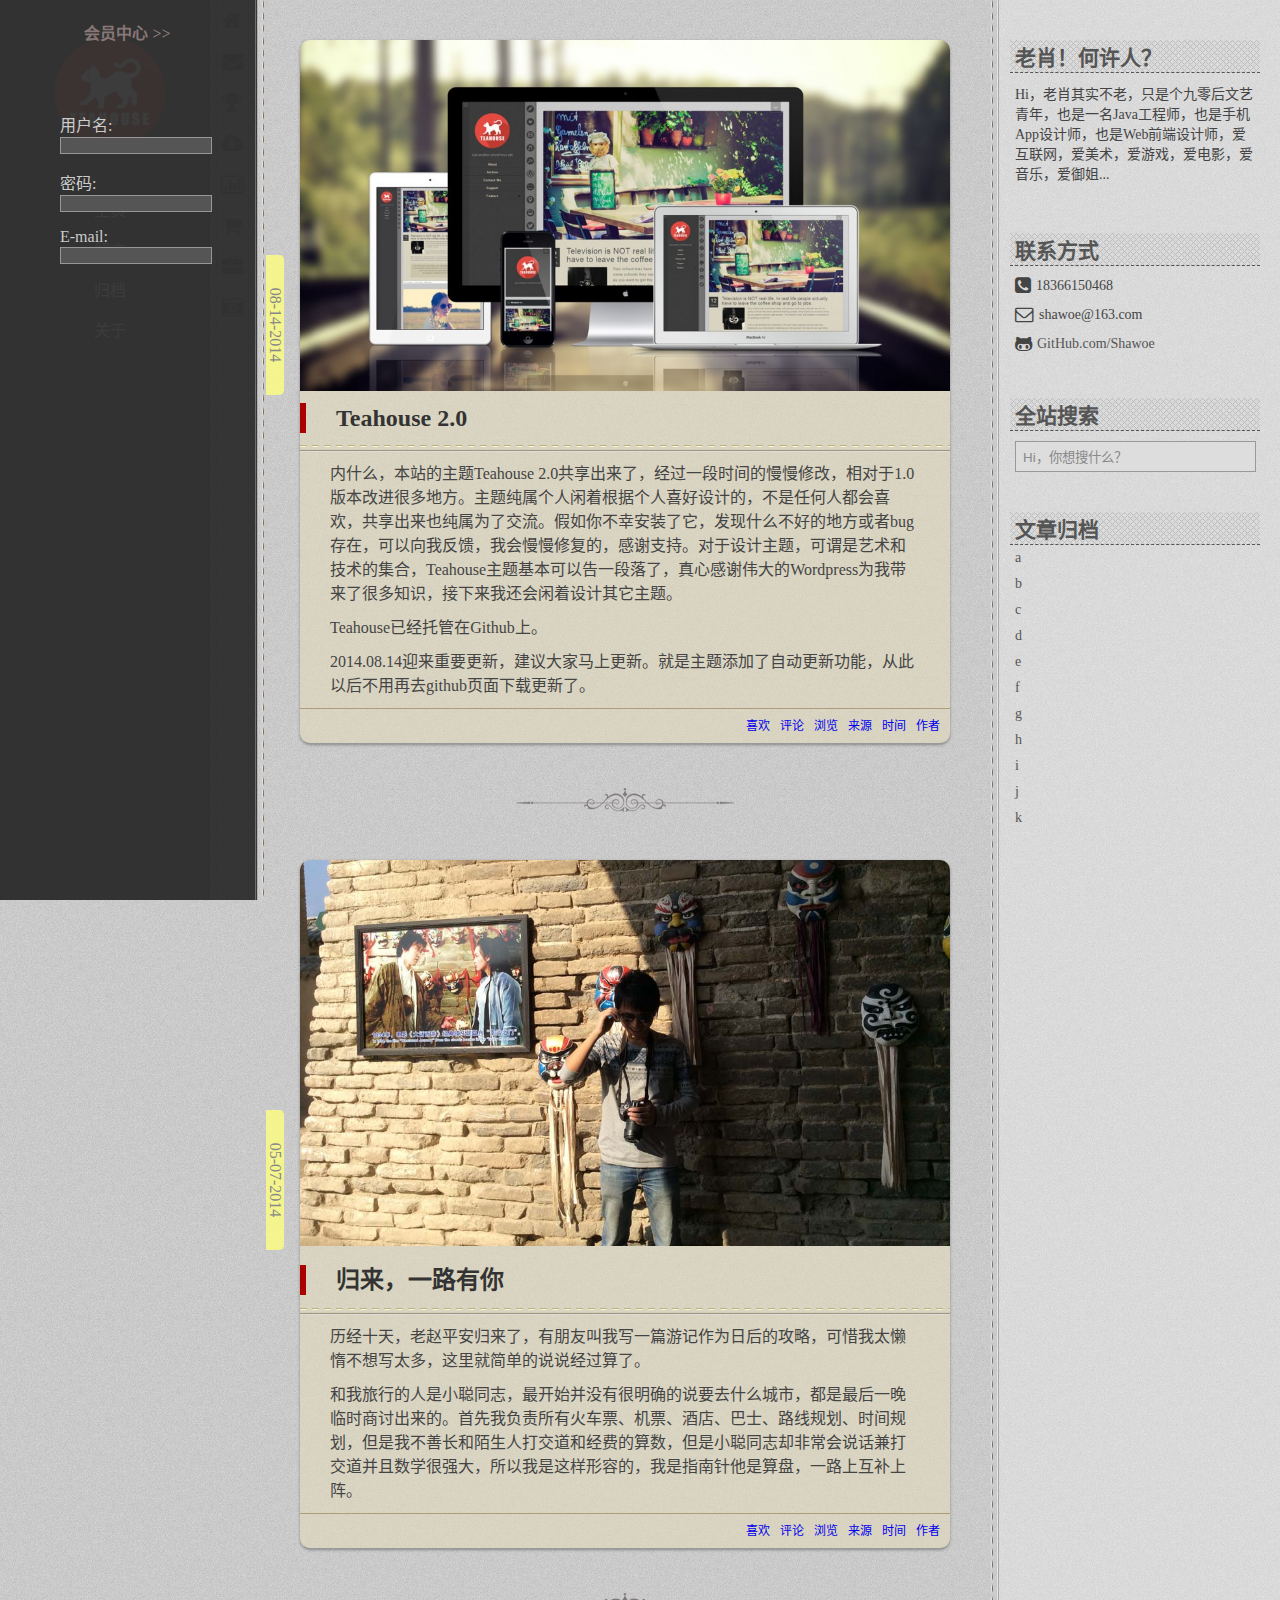
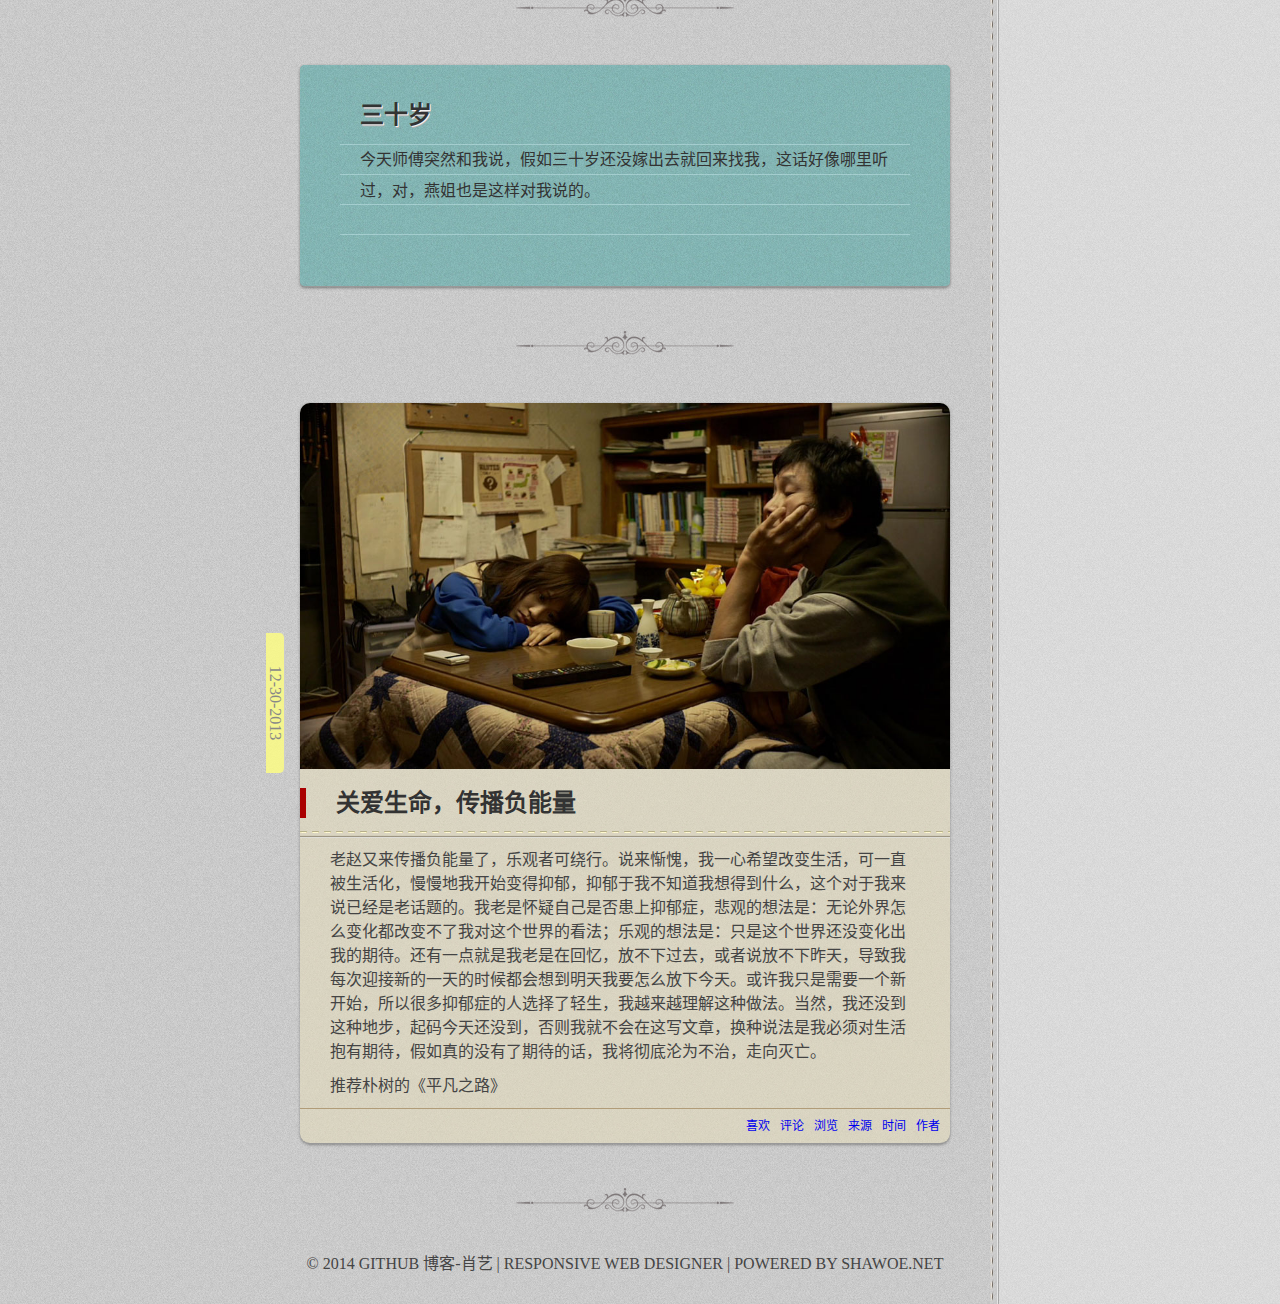
==== commit 5a45cd09: "Update Index.html" ====
--- a/index.html
+++ b/index.html
@@ -9,25 +9,17 @@
     
 	<title>博客主页：肖艺 -- Powered by Shawoe.net</title>
 	<link rel="stylesheet" type="text/css" href="stylesheets/main.css" media="screen" />
-    <link href="//netdna.bootstrapcdn.com/font-awesome/4.2.0/css/font-awesome.min.css" rel="stylesheet">
+	<link rel="stylesheet" type="text/css" href="stylesheets/font-awesome.min.css" media="screen" />
 </head>
 <body class="home">		
     <header class="header">
         <div id="drawer">
             <h2>会员中心 >></h2>
-            <ul>
-                <li><a href="index.html">aaa</a></li>
-                <li><a href="#">bbb</a></li>
-                <li><a href="#">ccc</a></li>
-                <li><a href="#">ddd</a></li>
-                <li><a href="#">eee</a></li>
-                <li><a href="#">fff</a></li>
-                <li><a href="#">ggg</a></li>
-                <li><a href="#">hhh</a></li>
-                <li><a href="#">iii</a></li>
-                <li><a href="#">jjj</a></li>
-                <li><a href="#">kkk</a></li>
-            </ul>
+            <form>
+				<label for="username">用户名:<input type="text" name="username" /></label>
+				<label for="password">密码:<input type="password" name="password" /></label>
+				<label for="email">E-mail:<input type="email" name="email" /></label>
+            </form>
         </div>
         <h1><img src="images/logo.png" alt="博客主页：肖艺" /></h1>
         <ul>
@@ -37,18 +29,17 @@
             <li><a href="#">关于</a></li>
         </ul>
         <nav>
-            <ul id="menu-my" class="mynav">
-                <li id="menu-item-1167" class="menu-item menu-item-type-custom menu-item-object-custom menu-item-1167"><a class="simptip-position-right simptip-movable" data-tooltip="杂谈" href="http://zhw-island.com/category/%E6%9D%82%E8%B0%88">)</a></li>
-                <li id="menu-item-1161" class="menu-item menu-item-type-custom menu-item-object-custom menu-item-1161"><a class="simptip-position-right simptip-movable" data-tooltip="电影" href="http://zhw-island.com/category/%E7%94%B5%E5%BD%B1">_</a></li>
-                <li id="menu-item-1170" class="menu-item menu-item-type-custom menu-item-object-custom menu-item-1170"><a class="simptip-position-right simptip-movable" data-tooltip="游戏" href="http://zhw-island.com/category/%E6%B8%B8%E6%88%8F">@</a></li>
-                <li id="menu-item-1165" class="menu-item menu-item-type-custom menu-item-object-custom menu-item-1165"><a class="simptip-position-right simptip-movable" data-tooltip="喜欢" href="http://zhw-island.com/category/%E5%96%9C%E6%AC%A2">^</a></li>
-                <li id="menu-item-1162" class="menu-item menu-item-type-custom menu-item-object-custom menu-item-1162"><a class="simptip-position-right simptip-movable" data-tooltip="音乐" href="http://zhw-island.com/category/%E9%9F%B3%E4%B9%90">#</a></li>
-                <li id="menu-item-1163" class="menu-item menu-item-type-custom menu-item-object-custom menu-item-1163"><a class="simptip-position-right simptip-movable" data-tooltip="实验" href="http://zhw-island.com/category/%E5%AE%9E%E9%AA%8C">$</a></li>
-                <li id="menu-item-1164" class="menu-item menu-item-type-custom menu-item-object-custom menu-item-1164"><a class="simptip-position-right simptip-movable" data-tooltip="存档" href="http://zhw-island.com/category/%E5%AD%98%E6%A1%A3">+</a></li>
-                <li id="menu-item-1166" class="menu-item menu-item-type-custom menu-item-object-custom menu-item-1166"><a class="simptip-position-right simptip-movable" data-tooltip="摄影" href="http://zhw-island.com/category/%E6%91%84%E5%BD%B1">&amp;</a></li>
-                <li id="menu-item-1168" class="menu-item menu-item-type-custom menu-item-object-custom menu-item-1168"><a class="simptip-position-right simptip-movable" data-tooltip="设计" href="http://zhw-island.com/category/%E8%AE%BE%E8%AE%A1">*</a></li>
-                <li id="menu-item-1169" class="menu-item menu-item-type-custom menu-item-object-custom menu-item-1169"><a class="simptip-position-right simptip-movable" data-tooltip="代码" href="http://zhw-island.com/category/%E4%BB%A3%E7%A0%81">(</a></li>
-            </ul>
+            <h2>站内导航</h2>
+            <ul>
+                <li><span class="icon-home icon-large"></span></li>
+                <li><span class="icon-envelope icon-large"></span></li>
+                <li><span class="icon-trophy icon-large"></span></li>
+                <li><span class="icon-cloud-download icon-large"></span></li>
+                <li><span class="icon-bar-chart icon-large"></span></li>
+                <li><span class="icon-shopping-cart icon-large"></span></li>
+                <li><span class="icon-briefcase icon-large"></span></li>
+                <li><span class="icon-camera-retro icon-large"></span></li>
+            </ul>              
         </nav>
     </header>
     
@@ -153,8 +144,11 @@
             
             <address class="aside address">
 				<h2>联系方式</h2>
-                <p>shawoe@163.com</p>
-                <p>https://github.com/shawoe</p>
+				<ul>
+					<li><span class="icon-phone-sign icon-large"></span>18366150468</li>
+					<li><span class="icon-envelope-alt icon-large"></span>shawoe@163.com</li>
+					<li><span class="icon-github-alt icon-large"></span><a href="https://github.com/shawoe">GitHub.com/Shawoe</a></li>
+				</ul>
             </address>
             
             <div class="aside search">
--- a/stylesheets/main.css
+++ b/stylesheets/main.css
@@ -1,4 +1,4 @@
-/* ----------------------------------------------------------------
+﻿/* ----------------------------------------------------------------
 --- @group global reset -------------------------------------------
 ----------------------------------------------------------------- */
 
@@ -9,7 +9,7 @@
 
 body {
     font-family: "Hiragino Sans GB","Hiragino Sans GB W3","Microsoft YaHei","微软雅黑";
-    font-size: 1.25em;
+    font-size: 1em;
     color: #444;
 }
 
@@ -117,36 +117,76 @@
 }
 
 .header h1 {
-	margin: 30px auto;
+    margin: 30px auto;
     line-height: 1;
 }
 
-.header img{
+.header img {
 	width: 70%;
+	
+}
+
+.header img:hover {
+	position: relative;
+	box-shadow: 0 2px 2px 0 rgba(0,0,0,0.4);
+	top: 5px;
+	left: 2px;
 }
 
 .header a {
+    padding: 5px 40px;
     color: #eee;
-	line-height: 2.5;
-}
-
-.header nav a {
-    color: #222;
+    line-height: 2.5;
+    border-radius: 2px;
+}
+
+.header a:hover {
+	position: relative;
+	box-shadow: 0 2px 2px 0 rgba(0,0,0,0.4);
+	top: 1px;
+	left: 2px;
+	background: #322;
+}
+
+.header nav h2 {
+    display: none;
+}
+
+.header nav li {
+    padding: 10px 0;
+    color: #333;
+}
+
+.header nav li:hover {
+    color: #200;
 }
 
 #drawer h2 {
     padding-top: 20px;
-    color: #777;
+    color: #877;
     font-size: 1em;
 }
 
-#drawer ul {
-    padding: 80px;
+#drawer form {
+    padding: 60px;
     text-align: left;
 }
 
-#drawer a {
+#drawer label {
+    display: block;
+    padding: 8px 0;
     color: #ccc;
+}
+
+#drawer input {
+    color: #555;
+    border: solid 1px #979797;
+    width: 150px;
+    background: #555;
+}
+
+#drawer input:hover {
+    background: #999;
 }
 
 /* ----------------------------------------------------------------
@@ -154,13 +194,13 @@
 ----------------------------------------------------------------- */
 
 article {
-	border-bottom: solid 1px #999;
-	box-shadow: 0 1px 3px 0 rgba(0,0,0,0.33);
-	border-radius: 10px;
+    border-bottom: solid 1px #999;
+    box-shadow: 0 1px 3px 0 rgba(0,0,0,0.33);
+    border-radius: 10px;
 }
 
 article img {
-	border-radius: 10px 10px 0 0;
+    border-radius: 10px 10px 0 0;
     width: 100%;
 }
 
@@ -171,9 +211,9 @@
 
 .date p {
     position: absolute;
-	border-radius: 5px 5px 0 0;
+    border-radius: 5px 5px 0 0;
     width: 140px;
-    top: 0;
+    top: 5px;
     right: 0;
     text-align: center;
     background: rgba(256,256,128,0.8);
@@ -184,13 +224,18 @@
 article h3 {
     padding: 10px 0px 20px;
     background: url(../images/black_line3.jpg) bottom left repeat-x;
-    font-size: 1.25em;
+    font-size: 1.5em;
 }
 
 article h3 a {
-    color: #444;
-    padding-left: 30px;
+    color: #333;
+    padding: 2px 10px 2px 30px;
     border-left: #a00 6px solid; 
+    border-radius: 0 5px 5px 0;
+}
+
+article h3 a:hover {
+    background: rgba(250,250,200,0.5); 
 }
 
 article section p {
@@ -206,7 +251,7 @@
 
 article footer li {
     float: right;
-    font-size: 0.8em;
+    font-size: 0.75em;
     line-height: 2;
     padding-right: 10px;
 }
@@ -219,13 +264,13 @@
 .jotting {
     padding: 40px;
     color: #333;
-	border-bottom: solid 1px #999;
-	border-radius: 5px;
-	box-shadow: 0 1px 3px 0 rgba(0,0,0,0.4);
+    border-bottom: solid 1px #999;
+    border-radius: 5px;
+    box-shadow: 0 1px 3px 0 rgba(0,0,0,0.4);
 }
 
 .jotting p {
-    line-height: 1.5;
+    line-height: 1.9;
     padding: 30px 20px;
     background: url(../images/black_line.png);
 }
@@ -235,7 +280,7 @@
     text-shadow: 1px 1px 0px #F3F3F3,1px 2px 0px #B2B2B2;
     position: absolute;
     left: 60px;
-    top: 25px;
+    top: 30px;
 }
 
 .footer p {
@@ -248,12 +293,25 @@
 ----------------------------------------------------------------- */
     
 .aside {
-    font-size: 0.8em;
+    font-size: 0.875em;
     font-style: normal
 }
 
-aside li, aside p {
-    margin: 5px;
+aside li {
+    padding: 5px;
+}
+
+aside p {
+    padding-left: 5px;
+}
+
+address ul {
+    padding-top: 5px;
+}
+
+aside a {
+	color: #555;
+	text-decoration: none;
 }
 
 aside h2 {
@@ -267,10 +325,24 @@
     margin: 10px 5px 0;
     padding: 7px;
     width: 90%;
-    color: #B3B3B3;
-    border: none;
-    border: solid 1px #979797;
-    background: #ECECEC;
+    color: #888;
+    border: solid 1px #999;
+    background: #ddd;
+}
+
+aside input:hover {
+    color: #777;
+    background: #eee;
+}
+
+address li:hover {
+    padding: 4px 5px;
+    border: solid 1px #999;
+    background: #bcc;;
+}
+
+address span {
+	padding-right:5px;
 }
 
 /* ----------------------------------------------------------------
@@ -298,11 +370,34 @@
     }
 }
 
-@media screen and (max-width:768px) {
+@media screen and (max-width:800px) {
     .header {
         width: 100%;
+        height: 105px;
+    }  
+    #drawer {
+        position: fixed;
+        top: 0;
+        left: 0;
+        width: 20px;
         height: 100px;
-    }  
+        transition: width 1s;
+    }
+    #drawer:hover {
+        width: 100%;
+    }
+    #drawer h2 {
+        padding: 0;
+    }
+    #drawer form {
+        padding: 0;
+        margin: 0 auto;
+    }
+    #drawer label {
+        display: inline;
+        padding: 8px 0;
+        color: #ccc;
+    }
     .header h1 {
         margin: 0;
         padding: 0;
@@ -314,8 +409,38 @@
         width: 96px;
     }
     .header ul {
-        position: absolute; 
-        top: -3000px;
+        display: none;
+    }
+    .header nav {
+        position: fixed;
+        top: 0;
+        right: 0;
+        width: 20px;
+        height: 100px;
+        transition: width 1s;
+        overflow: hidden;
+        background: rgba(80,80,80,0.95);
+    }
+    .header nav:hover {
+        width: 100%;
+    }
+    .header nav h2 {
+        display: block;
+        color: #999;
+        font-size: 1.25em;
+        padding-bottom: 20px;
+    }
+    .header nav ul {
+        display: block;
+    }
+    .header nav li {
+        display: inline;
+        font-size: 2em;
+        padding: 0 15px;
+        color: #777;
+    }
+    .header nav li:hover {
+        color: #f66;
     }
     .wrapper {
         padding: 90px 0 0;
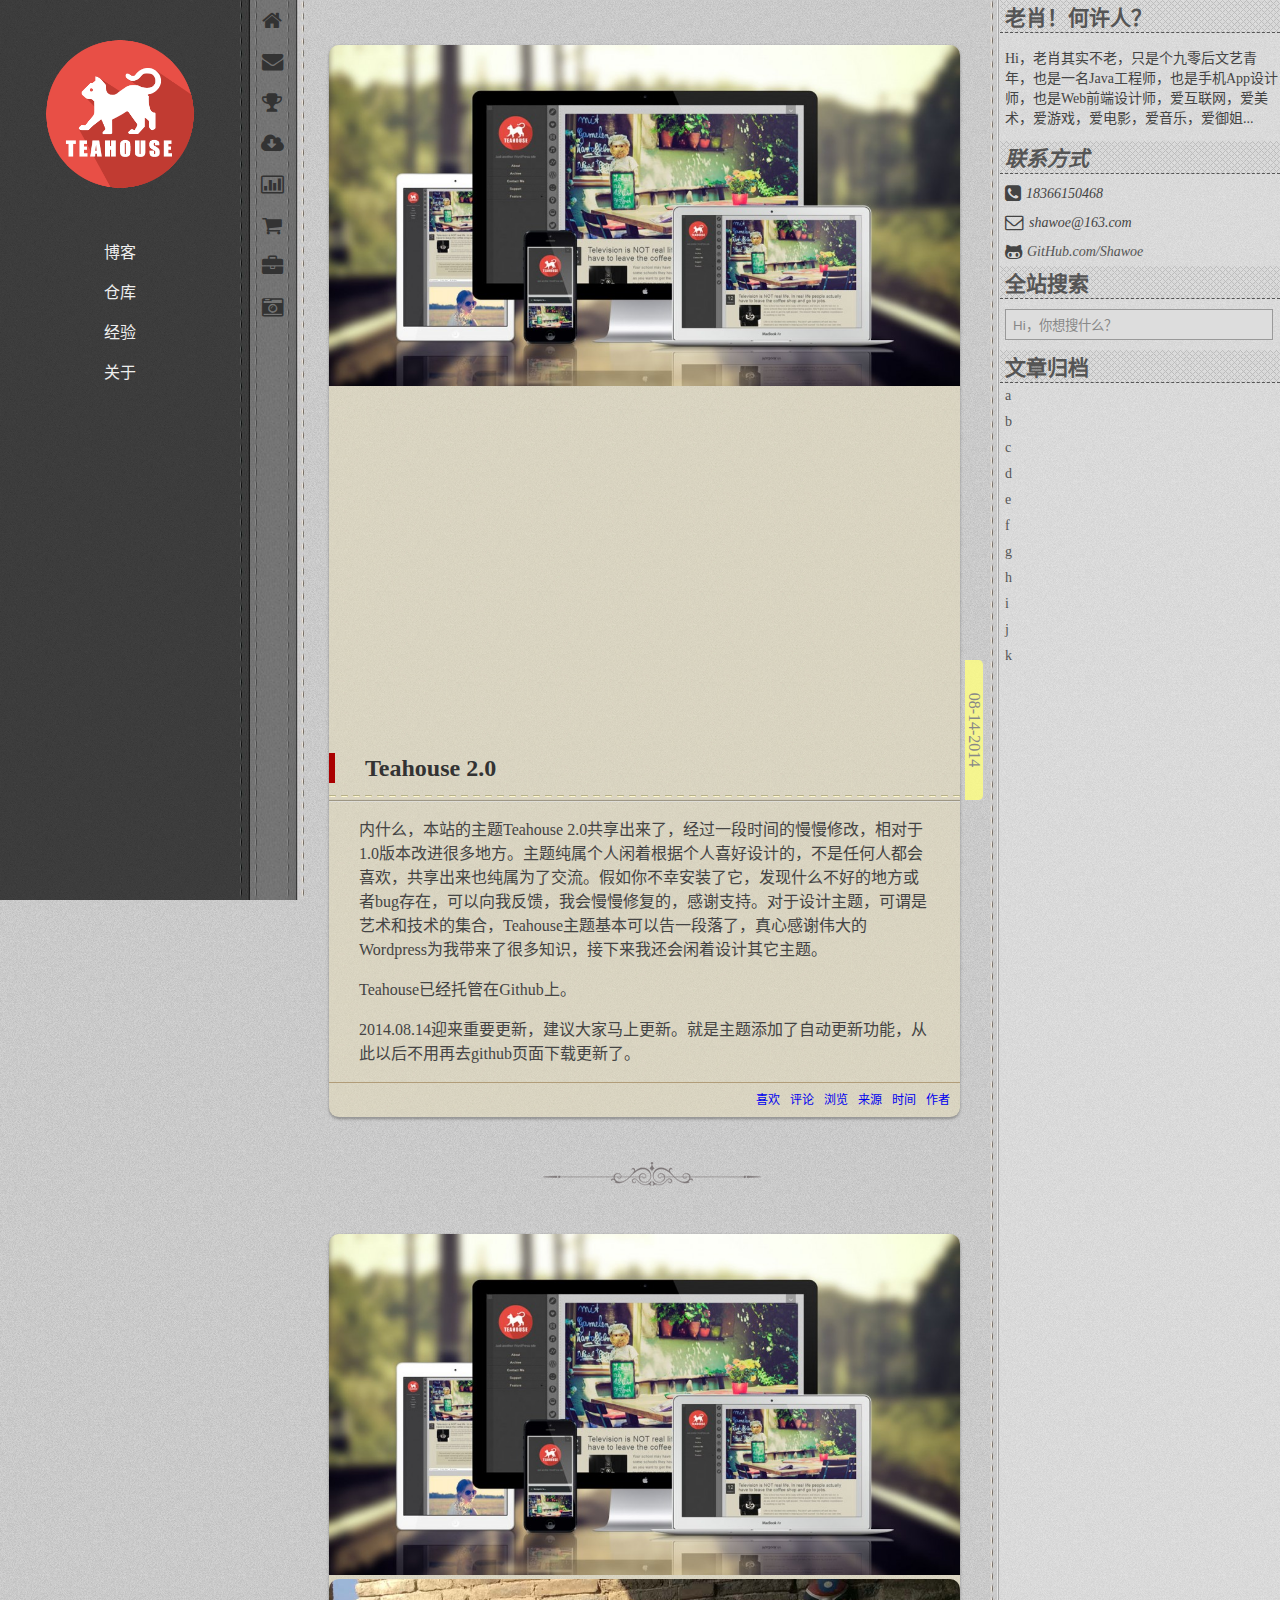
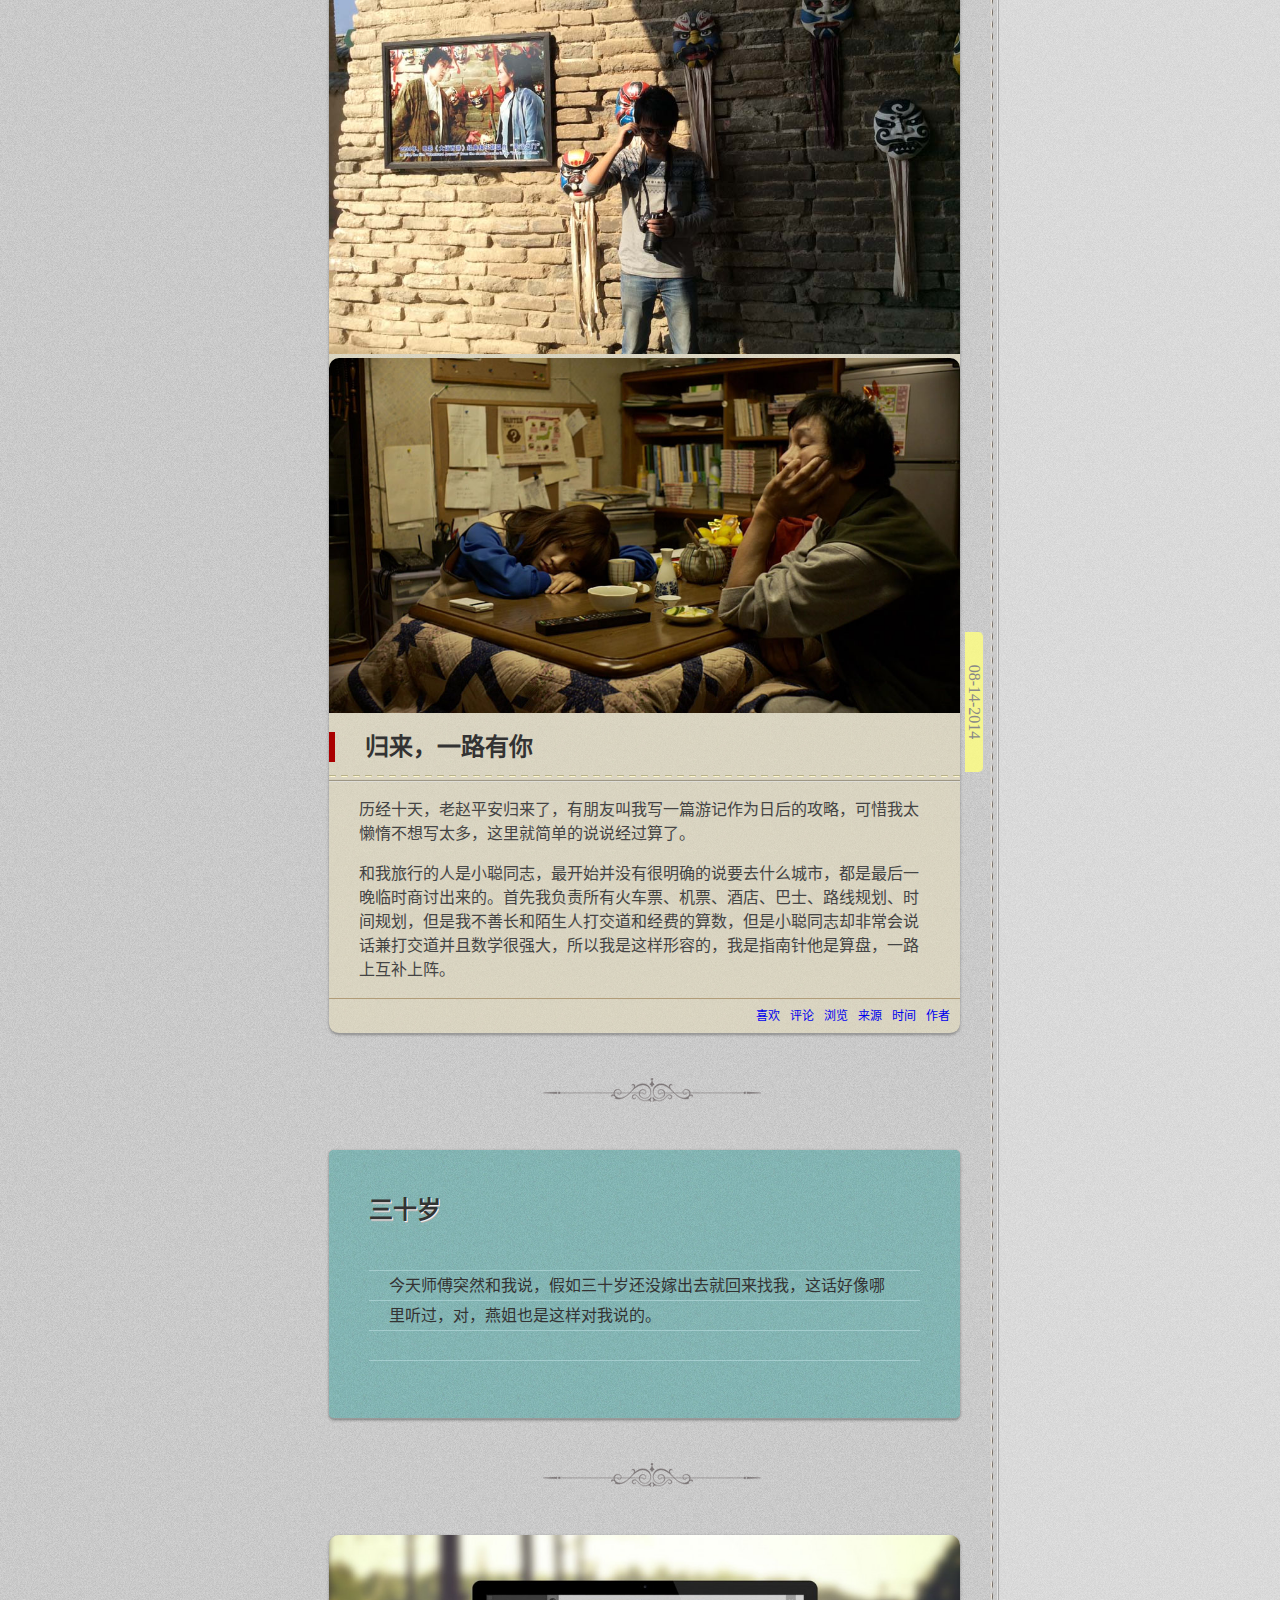
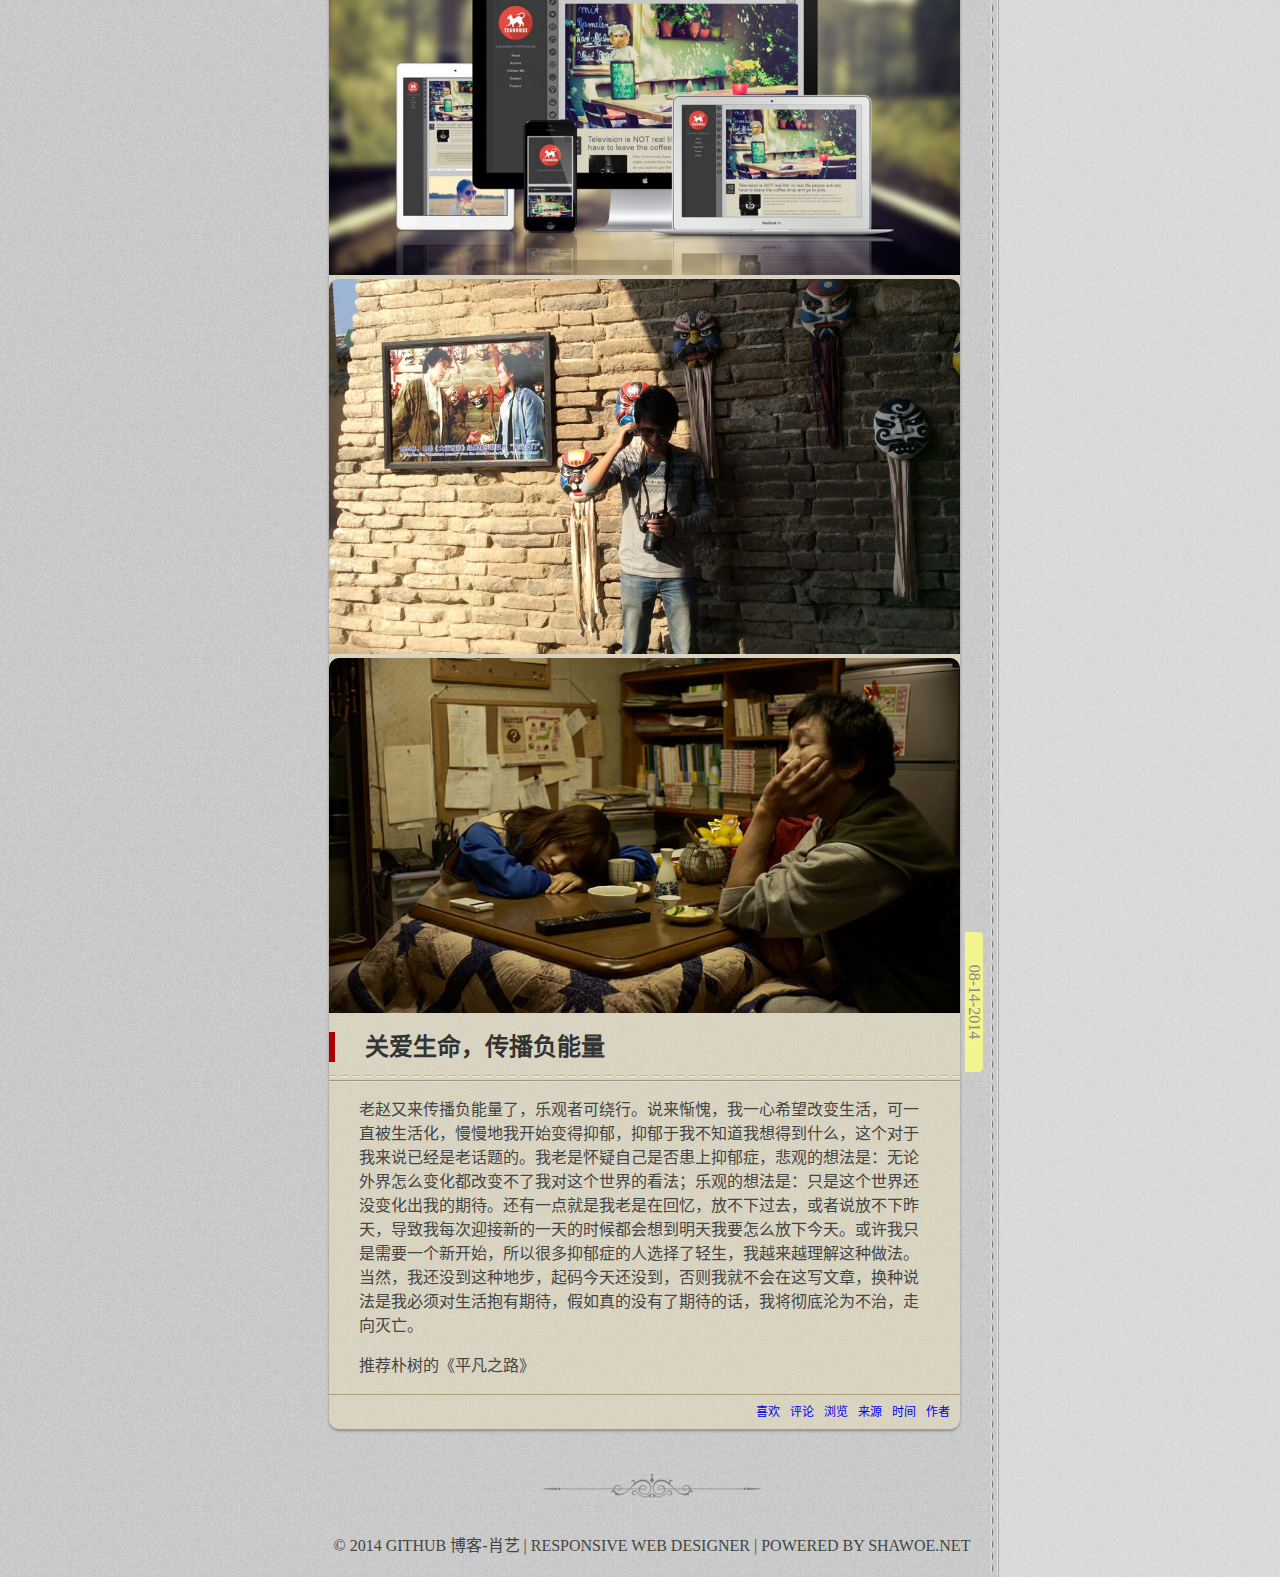
==== commit 607534b3: "Update 12-28-2014" ====
--- a/index.html
+++ b/index.html
@@ -1,4 +1,4 @@
-<!DOCTYPE html>
+﻿<!DOCTYPE html>
 <html lang="zh-CN">
 <head>
 	<meta charset="UTF-8" />
@@ -10,26 +10,28 @@
 	<title>博客主页：肖艺 -- Powered by Shawoe.net</title>
 	<link rel="stylesheet" type="text/css" href="stylesheets/main.css" media="screen" />
 	<link rel="stylesheet" type="text/css" href="stylesheets/font-awesome.min.css" media="screen" />
+    
+    <!--[if lt IE 9]>
+    <script src="html5shiv/dist/html5shiv.js"></script>
+    <![endif]-->
 </head>
-<body class="home">		
+<body>	
+    
+<div class="wrapper">
+
     <header class="header">
-        <div id="drawer">
-            <h2>会员中心 >></h2>
-            <form>
-				<label for="username">用户名:<input type="text" name="username" /></label>
-				<label for="password">密码:<input type="password" name="password" /></label>
-				<label for="email">E-mail:<input type="email" name="email" /></label>
-            </form>
-        </div>
-        <h1><img src="images/logo.png" alt="博客主页：肖艺" /></h1>
-        <ul>
-            <li><a href="index.html">主页</a></li>
-            <li><a href="#">留言</a></li>
-            <li><a href="#">归档</a></li>
-            <li><a href="#">关于</a></li>
-        </ul>
-        <nav>
+        <h1><a href="index.html"><img src="images/logo.png" alt="博客主页：肖艺" /></a></h1>
+        <nav class="primary">
             <h2>站内导航</h2>
+            <ul>
+                <li><a href="index.html">博客</a></li>
+                <li><a href="javascript:void(0)">仓库</a></li>
+                <li><a href="javascript:void(0)">经验</a></li>
+                <li><a href="javascript:void(0)">关于</a></li>
+            </ul>
+        </nav>
+        <nav class="faster">
+            <h2>快捷导航</h2>
             <ul>
                 <li><span class="icon-home icon-large"></span></li>
                 <li><span class="icon-envelope icon-large"></span></li>
@@ -39,145 +41,170 @@
                 <li><span class="icon-shopping-cart icon-large"></span></li>
                 <li><span class="icon-briefcase icon-large"></span></li>
                 <li><span class="icon-camera-retro icon-large"></span></li>
-            </ul>              
+            </ul>         
+        </nav>     
+    </header>
+    
+    <section class="content">
+    
+        <article>
+            <header class="intro">
+                <figure class="marquee">
+                    <img src="articles/images/teahouse.jpg" />
+                    <img src="articles/images/gohome.jpg" />
+                    <img src="articles/images/drink.jpg">
+                    <div>
+                        <a class="arr-left" href="javascript:void(0)"></a>
+                        <a class="arr-right" href="javascript:void(0)"></a>
+                    </div> 
+                </figure>
+                <time class="date" datetime="2014-08-14"><p>08-14-2014</p></time>
+            </header>
+            <section>
+                <h3><a href="javascript:void(0)">Teahouse 2.0</a></h3>
+                <p>内什么，本站的主题Teahouse 2.0共享出来了，经过一段时间的慢慢修改，相对于1.0版本改进很多地方。主题纯属个人闲着根据个人喜好设计的，不是任何人都会喜欢，共享出来也纯属为了交流。假如你不幸安装了它，发现什么不好的地方或者bug存在，可以向我反馈，我会慢慢修复的，感谢支持。对于设计主题，可谓是艺术和技术的集合，Teahouse主题基本可以告一段落了，真心感谢伟大的Wordpress为我带来了很多知识，接下来我还会闲着设计其它主题。</p>
+                <p>Teahouse已经托管在Github上。</p>
+                <p>2014.08.14迎来重要更新，建议大家马上更新。就是主题添加了自动更新功能，从此以后不用再去github页面下载更新了。</p>
+            </section>
+            <footer>
+                <ul class="source">
+                    <li><a href="javascript:void(0)">作者</a></li>
+                    <li><a href="javascript:void(0)">时间</a></li>
+                    <li><a href="javascript:void(0)">来源</a></li>
+                </ul>
+                <ul class="comment">
+                    <li><a href="javascript:void(0)">浏览</a></li>
+                    <li><a href="javascript:void(0)">评论</a></li>
+                    <li><a href="javascript:void(0)">喜欢</a></li>
+                </ul>
+            </footer>
+        </article>
+        
+        <img class="blank" src="images/mento.png" />
+        
+        <article>
+            <header class="intro">
+                <figure class="marquee">
+                    <img src="articles/images/teahouse.jpg" />
+                    <img src="articles/images/gohome.jpg" />
+                    <img src="articles/images/drink.jpg">
+                    <div>
+                        <a class="arr-left" href="javascript:void(0)"></a>
+                        <a class="arr-right" href="javascript:void(0)"></a>
+                    </div> 
+                </figure>
+                <time class="date" datetime="2014-08-14"><p>08-14-2014</p></time>
+            </header>
+            <section>
+                <h3><a href="javascript:void(0)">归来，一路有你</a></h3>
+                <p>历经十天，老赵平安归来了，有朋友叫我写一篇游记作为日后的攻略，可惜我太懒惰不想写太多，这里就简单的说说经过算了。</p>
+                <p>和我旅行的人是小聪同志，最开始并没有很明确的说要去什么城市，都是最后一晚临时商讨出来的。首先我负责所有火车票、机票、酒店、巴士、路线规划、时间规划，但是我不善长和陌生人打交道和经费的算数，但是小聪同志却非常会说话兼打交道并且数学很强大，所以我是这样形容的，我是指南针他是算盘，一路上互补上阵。</p>
+            </section>
+            <footer>
+                <ul class="source">
+                    <li><a href="javascript:void(0)">作者</a></li>
+                    <li><a href="javascript:void(0)">时间</a></li>
+                    <li><a href="javascript:void(0)">来源</a></li>
+                </ul>
+                <ul class="comment">
+                    <li><a href="javascript:void(0)">浏览</a></li>
+                    <li><a href="javascript:void(0)">评论</a></li>
+                    <li><a href="javascript:void(0)">喜欢</a></li>
+                </ul>
+            </footer>
+        </article>
+        
+        <img class="blank" src="images/mento.png" />
+        
+        <section class="jotting">
+            <h3>三十岁</h3>
+            <p id="aaa">今天师傅突然和我说，假如三十岁还没嫁出去就回来找我，这话好像哪里听过，对，燕姐也是这样对我说的。</p>
+        </section>
+        
+        <img class="blank" src="images/mento.png" />
+        
+        <article>
+            <header class="intro">
+                <figure class="marquee">
+                    <img src="articles/images/teahouse.jpg" />
+                    <img src="articles/images/gohome.jpg" />
+                    <img src="articles/images/drink.jpg">
+                    <div>
+                        <a class="arr-left" href="javascript:void(0)"></a>
+                        <a class="arr-right" href="javascript:void(0)"></a>
+                    </div> 
+                </figure>
+                <time class="date" datetime="2014-08-14"><p>08-14-2014</p></time>
+            </header>
+            <section>
+                <h3><a href="javascript:void(0)">关爱生命，传播负能量</a></h3>
+                <p>老赵又来传播负能量了，乐观者可绕行。说来惭愧，我一心希望改变生活，可一直被生活化，慢慢地我开始变得抑郁，抑郁于我不知道我想得到什么，这个对于我来说已经是老话题的。我老是怀疑自己是否患上抑郁症，悲观的想法是：无论外界怎么变化都改变不了我对这个世界的看法；乐观的想法是：只是这个世界还没变化出我的期待。还有一点就是我老是在回忆，放不下过去，或者说放不下昨天，导致我每次迎接新的一天的时候都会想到明天我要怎么放下今天。或许我只是需要一个新开始，所以很多抑郁症的人选择了轻生，我越来越理解这种做法。当然，我还没到这种地步，起码今天还没到，否则我就不会在这写文章，换种说法是我必须对生活抱有期待，假如真的没有了期待的话，我将彻底沦为不治，走向灭亡。</p>
+                <p>推荐朴树的《平凡之路》</p>
+            </section>
+            <footer>
+                <ul class="source">
+                    <li><a href="javascript:void(0)">作者</a></li>
+                    <li><a href="javascript:void(0)">时间</a></li>
+                    <li><a href="javascript:void(0)">来源</a></li>
+                </ul>
+                <ul class="comment">
+                    <li><a href="javascript:void(0)">浏览</a></li>
+                    <li><a href="javascript:void(0)">评论</a></li>
+                    <li><a href="javascript:void(0)">喜欢</a></li>
+                </ul>
+            </footer>
+        </article>
+        
+        <img class="blank" src="images/mento.png" />
+            
+    </section>
+    
+    <aside class="aside">
+    
+        <section class="aside resume">
+            <h2>老肖！何许人？</h2>
+            <p>Hi，老肖其实不老，只是个九零后文艺青年，也是一名Java工程师，也是手机App设计师，也是Web前端设计师，爱互联网，爱美术，爱游戏，爱电影，爱音乐，爱御姐...</p>
+        </section>
+        
+        <address class="aside address">
+            <h2>联系方式</h2>
+            <ul>
+                <li><span class="icon-phone-sign icon-large"></span>18366150468</li>
+                <li><span class="icon-envelope-alt icon-large"></span>shawoe@163.com</li>
+                <li><span class="icon-github-alt icon-large"></span><a href="https://github.com/shawoe">GitHub.com/Shawoe</a></li>
+            </ul>
+        </address>
+        
+        <div class="aside search">
+            <h2>全站搜索</h2>
+            <input type="text" value="Hi，你想搜什么？" />
+        </div>
+        
+        <nav class="aside document">
+            <h2>文章归档</h2>
+            <ul>
+                <li><a href="javascript:void(0)">a</a></li>
+                <li><a href="javascript:void(0)">b</a></li>
+                <li><a href="javascript:void(0)">c</a></li>
+                <li><a href="javascript:void(0)">d</a></li>
+                <li><a href="javascript:void(0)">e</a></li>
+                <li><a href="javascript:void(0)">f</a></li>
+                <li><a href="javascript:void(0)">g</a></li>
+                <li><a href="javascript:void(0)">h</a></li>
+                <li><a href="javascript:void(0)">i</a></li>
+                <li><a href="javascript:void(0)">j</a></li>
+                <li><a href="javascript:void(0)">k</a></li>
+            </ul>
         </nav>
-    </header>
-    
-    <div class="wrapper cleanfix">
-	
-        <div class="content">
-        
-            <article>
-                <header>
-                    <img src="articles/images/teahouse.jpg" />
-                    <div class="date"><p>08-14-2014</p></div>
-                </header>
-                <section>
-                    <h3><a href="#">Teahouse 2.0</a></h3>
-                    <p>内什么，本站的主题Teahouse 2.0共享出来了，经过一段时间的慢慢修改，相对于1.0版本改进很多地方。主题纯属个人闲着根据个人喜好设计的，不是任何人都会喜欢，共享出来也纯属为了交流。假如你不幸安装了它，发现什么不好的地方或者bug存在，可以向我反馈，我会慢慢修复的，感谢支持。对于设计主题，可谓是艺术和技术的集合，Teahouse主题基本可以告一段落了，真心感谢伟大的Wordpress为我带来了很多知识，接下来我还会闲着设计其它主题。</p>
-                    <p>Teahouse已经托管在Github上。</p>
-                    <p>2014.08.14迎来重要更新，建议大家马上更新。就是主题添加了自动更新功能，从此以后不用再去github页面下载更新了。</p>
-                </section>
-                <footer>
-                    <ul class="source">
-                        <li><a href="#">作者</a></li>
-                        <li><a href="#">时间</a></li>
-                        <li><a href="#">来源</a></li>
-                    </ul>
-                    <ul class="interact">
-                        <li><a href="#">浏览</a></li>
-                        <li><a href="#">评论</a></li>
-                        <li><a href="#">喜欢</a></li>
-                    </ul>
-                </footer>
-            </article>
-            
-            <img class="blank" src="images/mento.png" />
-            
-            <article>
-                <header>
-                    <img src="articles/images/gohome.jpg" />
-                    <div class="date"><p>05-07-2014</p></div>
-                </header>
-                <section>
-                    <h3><a href="#">归来，一路有你</a></h3>
-                    <p>历经十天，老赵平安归来了，有朋友叫我写一篇游记作为日后的攻略，可惜我太懒惰不想写太多，这里就简单的说说经过算了。</p>
-                    <p>和我旅行的人是小聪同志，最开始并没有很明确的说要去什么城市，都是最后一晚临时商讨出来的。首先我负责所有火车票、机票、酒店、巴士、路线规划、时间规划，但是我不善长和陌生人打交道和经费的算数，但是小聪同志却非常会说话兼打交道并且数学很强大，所以我是这样形容的，我是指南针他是算盘，一路上互补上阵。</p>
-                </section>
-                <footer>
-                    <ul class="source">
-                        <li><a href="#">作者</a></li>
-                        <li><a href="#">时间</a></li>
-                        <li><a href="#">来源</a></li>
-                    </ul>
-                    <ul class="interact">
-                        <li><a href="#">浏览</a></li>
-                        <li><a href="#">评论</a></li>
-                        <li><a href="#">喜欢</a></li>
-                    </ul>
-                </footer>
-            </article>
-            
-            <img class="blank" src="images/mento.png" />
-            
-            <section class="jotting">
-                <h3>三十岁</h3>
-                <p id="aaa">今天师傅突然和我说，假如三十岁还没嫁出去就回来找我，这话好像哪里听过，对，燕姐也是这样对我说的。</p>
-            </section>
-            
-            <img class="blank" src="images/mento.png" />
-            
-            <article>
-                <header>
-                    <img src="articles/images/drink.jpg" />
-                    <div class="date"><p>12-30-2013</p></div>
-                </header>
-                <section>
-                    <h3><a href="#">关爱生命，传播负能量</a></h3>
-                    <p>老赵又来传播负能量了，乐观者可绕行。说来惭愧，我一心希望改变生活，可一直被生活化，慢慢地我开始变得抑郁，抑郁于我不知道我想得到什么，这个对于我来说已经是老话题的。我老是怀疑自己是否患上抑郁症，悲观的想法是：无论外界怎么变化都改变不了我对这个世界的看法；乐观的想法是：只是这个世界还没变化出我的期待。还有一点就是我老是在回忆，放不下过去，或者说放不下昨天，导致我每次迎接新的一天的时候都会想到明天我要怎么放下今天。或许我只是需要一个新开始，所以很多抑郁症的人选择了轻生，我越来越理解这种做法。当然，我还没到这种地步，起码今天还没到，否则我就不会在这写文章，换种说法是我必须对生活抱有期待，假如真的没有了期待的话，我将彻底沦为不治，走向灭亡。</p>
-                    <p>推荐朴树的《平凡之路》</p>
-                </section>
-                <footer>
-                    <ul class="source">
-                        <li><a href="#">作者</a></li>
-                        <li><a href="#">时间</a></li>
-                        <li><a href="#">来源</a></li>
-                    </ul>
-                    <ul class="interact">
-                        <li><a href="#">浏览</a></li>
-                        <li><a href="#">评论</a></li>
-                        <li><a href="#">喜欢</a></li>
-                    </ul>
-                </footer>
-            </article>
-            
-            <img class="blank" src="images/mento.png" />
-            
-        </div>
-        
-        <aside id="aside">
-        
-            <div class="aside resume">
-				<h2>老肖！何许人？</h2>
-                <p>Hi，老肖其实不老，只是个九零后文艺青年，也是一名Java工程师，也是手机App设计师，也是Web前端设计师，爱互联网，爱美术，爱游戏，爱电影，爱音乐，爱御姐...</p>
-            </div>
-            
-            <address class="aside address">
-				<h2>联系方式</h2>
-				<ul>
-					<li><span class="icon-phone-sign icon-large"></span>18366150468</li>
-					<li><span class="icon-envelope-alt icon-large"></span>shawoe@163.com</li>
-					<li><span class="icon-github-alt icon-large"></span><a href="https://github.com/shawoe">GitHub.com/Shawoe</a></li>
-				</ul>
-            </address>
-            
-            <div class="aside search">
-				<h2>全站搜索</h2>
-                <input type="text" value="Hi，你想搜什么？" />
-            </div>
-            
-            <nav class="aside nav">
-				<h2>文章归档</h2>
-                <ul>
-                    <li><a href="#">a</a></li>
-                    <li><a href="#">b</a></li>
-                    <li><a href="#">c</a></li>
-                    <li><a href="#">d</a></li>
-                    <li><a href="#">e</a></li>
-                    <li><a href="#">f</a></li>
-                    <li><a href="#">g</a></li>
-                    <li><a href="#">h</a></li>
-                    <li><a href="#">i</a></li>
-                    <li><a href="#">j</a></li>
-                    <li><a href="#">k</a></li>
-                </ul>
-            </nav>
-            
-        </aside>
-        
-        <footer class="footer">
-            <p>© 2014 GITHUB 博客-肖艺 | RESPONSIVE WEB DESIGNER | POWERED BY SHAWOE.NET</p>
-        </footer>
-    </div>
+        
+    </aside>
+        
+    <footer class="footer">
+        <p>© 2014 GITHUB 博客-肖艺 | RESPONSIVE WEB DESIGNER | POWERED BY SHAWOE.NET</p>
+    </footer>
+    
+</div>
+    
+<script src="scripts/main.js"></script>
 </body>
 </html>--- a/stylesheets/main.css
+++ b/stylesheets/main.css
@@ -1,4 +1,4 @@
-﻿/* ----------------------------------------------------------------
+/* ----------------------------------------------------------------
 --- @group global reset -------------------------------------------
 ----------------------------------------------------------------- */
 
@@ -8,11 +8,15 @@
 }
 
 body {
-    font-family: "Hiragino Sans GB","Hiragino Sans GB W3","Microsoft YaHei","微软雅黑";
+    font-family: "Hiragino Sans GB","Hiragino Sans GB W3","Microsoft YaHei","΢���ź�";
     font-size: 1em;
     color: #444;
 }
 
+article, aside, details, figcaption, figure, footer, header, hgroup, menu, nav, section {
+    display: block;
+}
+
 ul {
     list-style-type: none;
 }
@@ -22,201 +26,171 @@
 }
 
 p {
-    margin: 10px 0;
+    margin: 1em 0;
 }
 
 /* ----------------------------------------------------------------
 --- @group page structure -----------------------------------------
 ----------------------------------------------------------------- */
 
-article, aside, details, figcaption, figure, footer, header, hgroup, menu, nav, section {
-    display: block;
-}
-
-.header {
-    position: fixed;
+div.wrapper {
+    position: relative;
+    height: 100%;
+    min-height: 1200px; /*fixed*/
+}
+
+header.header {
+    position: absolute;
+    position: fixed; /*IE8+*/
+    height: 100%;
+    width: 240px;
     z-index: 100;
-    padding: 0 64px 0 20px ;
-    width: 240px;
-    height: 100%;
-    background: url(../images/black_header.jpg) top left repeat;
+    padding-right: 64px;
 }  
 
-#drawer {
-    position: absolute;
-    top: 0;
-    left: 0;
-    width: 30px;
-    height: 100%;
-    transition: width 1s;
-    z-index: 200;
-    overflow: hidden;
-    background: rgba(50,50,50,0.95);
-}
-
-#drawer:hover {
-    width: 255px;
-}
-
-.header nav {
+section.content, footer.footer {
+    position: relative;
+    padding: 5px 280px 5px 304px;
+}
+
+nav.faster {
     position: absolute;
     top: 0;
     right: 0;
+    height: 100%;
     width: 64px;
-    height: 100%;
-    background: url(../images/black_nav.png) top left repeat;
-}
-
-.wrapper {
-    position: relative;
-    min-height: 1200px;
-    overflow: hidden;
-    height: 100%;
-    padding-left: 280px;
-    background: url(../images/black_bg.jpg) top left repeat;
-}
-
-.content, .footer {
-    position: relative;
-    max-width: 1500px;
-    padding: 0 340px 0 80px;
-}
-
-article {
-    margin: 40px auto;
-	background: #dad5c2 url(../images/black_post.jpg) top left repeat;
-}
-
-.jotting {
-    margin: 40px auto;
-    position: relative;
-    background: #8abcbb url(../images/black_blue.jpg) repeat;
-}
-
-#aside {
+}
+
+article, section.jotting {
+    margin: 40px 40px 40px 25px;
+}
+
+aside {
 	position: absolute;
 	top: 0;
 	right: 0;
-    width: 250px;
+    width: 280px;
     height: 100%;
-    transition: width 2s;
-    padding: 0 20px 50px 20px;
-    background: rgba(255,255,255,0.3) url(../images/black_line2.png) top left repeat-y;
-}
-
-.aside {
-    padding-top: 40px;
 }
 
 /* ----------------------------------------------------------------
 --- @group header styles ------------------------------------------
 ----------------------------------------------------------------- */
 
-.header {
+header.header {
     text-align: center;
-}
-
-.header h1 {
+    background: url(../images/black_header.jpg) top left repeat;
+}
+
+nav.primary a {
+	position: relative;
+    padding: 5px 40px;
+    color: #eee;
+    line-height: 2.5;
+    border-radius: 2px;
+}
+
+nav.primary  a:hover {
+	box-shadow: 0 5px 5px 0 rgba(0,0,0,0.4);
+	top: 1px;
+	left: 2px;
+	background: #322;
+}
+
+h1 {
     margin: 30px auto;
     line-height: 1;
 }
 
-.header img {
+h1 img {
 	width: 70%;
-	
-}
-
-.header img:hover {
+	border: 0 none;
+}
+
+h1 img:hover {
 	position: relative;
 	box-shadow: 0 2px 2px 0 rgba(0,0,0,0.4);
 	top: 5px;
 	left: 2px;
 }
 
-.header a {
-    padding: 5px 40px;
-    color: #eee;
-    line-height: 2.5;
-    border-radius: 2px;
-}
-
-.header a:hover {
-	position: relative;
-	box-shadow: 0 2px 2px 0 rgba(0,0,0,0.4);
-	top: 1px;
-	left: 2px;
-	background: #322;
-}
-
-.header nav h2 {
+header nav h2 {
     display: none;
 }
 
-.header nav li {
+nav.faster {
+    background: url(../images/black_nav.png) top left repeat;
+}
+
+nav.faster li {
     padding: 10px 0;
     color: #333;
 }
 
-.header nav li:hover {
+nav.faster li:hover {
     color: #200;
 }
 
-#drawer h2 {
-    padding-top: 20px;
-    color: #877;
-    font-size: 1em;
-}
-
-#drawer form {
-    padding: 60px;
-    text-align: left;
-}
-
-#drawer label {
-    display: block;
-    padding: 8px 0;
-    color: #ccc;
-}
-
-#drawer input {
-    color: #555;
-    border: solid 1px #979797;
-    width: 150px;
-    background: #555;
-}
-
-#drawer input:hover {
-    background: #999;
-}
-
-/* ----------------------------------------------------------------
---- @group content styles -----------------------------------------
------------------------------------------------------------------ */
+/* ----------------------------------------------------------------
+--- @group article styles -----------------------------------------
+----------------------------------------------------------------- */
+
+div.wrapper {
+    background: url(../images/black_bg.jpg) top left repeat;
+}
 
 article {
     border-bottom: solid 1px #999;
     box-shadow: 0 1px 3px 0 rgba(0,0,0,0.33);
     border-radius: 10px;
-}
-
-article img {
+	background: #dad5c2 url(../images/black_post.jpg) top left repeat;
+}
+
+article header {
+    position: relative;
+}
+
+article figure img {
+    width: 100%;
     border-radius: 10px 10px 0 0;
-    width: 100%;
-}
-
-.date {
+}
+
+article figure a {
+    display: none;
+    position: absolute;
+    top: 50%;
+    width: 31px;
+    height: 41px;
+    z-index: 10;
+}
+
+article figure a.arr-left {
+    left: 0;
+    background: url(../images/arr_left.png) no-repeat 0 0 ;
+    
+}
+
+article figure a.arr-right {
+    right: 0;
+    background: url(../images/arr_right.png) no-repeat 0 0 ;
+}
+
+time.date {
     transform: rotate(90deg);
     position: absolute;
-}
-
-.date p {
+    right: 10px;
+    bottom: -65px;
+}
+
+time.date p {
     position: absolute;
     border-radius: 5px 5px 0 0;
     width: 140px;
-    top: 5px;
-    right: 0;
+    top: -50px;
+    right: 10px;
     text-align: center;
-    background: rgba(256,256,128,0.8);
+    background: #ff8;
+    background: rgba(256,256,128,0.8); /*IE9+*/
     color: #888;
     border-top: solid 1px #ccc;
 }
@@ -235,7 +209,8 @@
 }
 
 article h3 a:hover {
-    background: rgba(250,250,200,0.5); 
+    background: #ee6; 
+    background: rgba(200,200,120,0.7); /*IE9+*/
 }
 
 article section p {
@@ -256,45 +231,48 @@
     padding-right: 10px;
 }
 
-.blank {
+img.blank {
     display: block;
     margin: 0 auto;
 }
 
-.jotting {
+section.jotting {
     padding: 40px;
     color: #333;
     border-bottom: solid 1px #999;
     border-radius: 5px;
     box-shadow: 0 1px 3px 0 rgba(0,0,0,0.4);
-}
-
-.jotting p {
+    background: #8abcbb url(../images/black_blue.jpg) repeat;
+}
+
+section.jotting p {
     line-height: 1.9;
     padding: 30px 20px;
     background: url(../images/black_line.png);
 }
 
-.jotting h3 {
+section.jotting h3 {
     font-size: 1.5em;
     text-shadow: 1px 1px 0px #F3F3F3,1px 2px 0px #B2B2B2;
-    position: absolute;
-    left: 60px;
-    top: 30px;
-}
-
-.footer p {
+}
+
+footer.footer p {
     text-align: center;
-    padding: 20px 0;
 }
 
 /* ----------------------------------------------------------------
 --- @group aside styles -------------------------------------------
 ----------------------------------------------------------------- */
     
-.aside {
+aside {
+    background: url(../images/black_line2.png) top left repeat-y;
+background-color: rgba(255,255,255,0.3); /*IE9+*/
+    padding-left: 10px;
+}    
+
+aside.aside {
     font-size: 0.875em;
-    font-style: normal
+    font-style: normal;
 }
 
 aside li {
@@ -322,7 +300,7 @@
 }
 
 aside input {
-    margin: 10px 5px 0;
+    margin: 10px 5px;
     padding: 7px;
     width: 90%;
     color: #888;
@@ -338,7 +316,7 @@
 address li:hover {
     padding: 4px 5px;
     border: solid 1px #999;
-    background: #bcc;;
+    background: #bcc;
 }
 
 address span {
@@ -349,103 +327,3 @@
 --- @group mobile devices -----------------------------------------
 ----------------------------------------------------------------- */
 
-@media screen and (max-width:1600px) {
-    .header {
-        width: 180px;
-    } 
-    .content, .footer {
-        padding: 0 330px 0 20px;
-    }
-}
-
-@media screen and (max-width:1200px) {
-    #aside {
-        right: -2000px;
-    }
-    .content, .footer {
-        padding: 0 30px 0 20px;
-    }
-    article {
-        margin: 20px auto;
-    }
-}
-
-@media screen and (max-width:800px) {
-    .header {
-        width: 100%;
-        height: 105px;
-    }  
-    #drawer {
-        position: fixed;
-        top: 0;
-        left: 0;
-        width: 20px;
-        height: 100px;
-        transition: width 1s;
-    }
-    #drawer:hover {
-        width: 100%;
-    }
-    #drawer h2 {
-        padding: 0;
-    }
-    #drawer form {
-        padding: 0;
-        margin: 0 auto;
-    }
-    #drawer label {
-        display: inline;
-        padding: 8px 0;
-        color: #ccc;
-    }
-    .header h1 {
-        margin: 0;
-        padding: 0;
-    }
-    .header a {
-        line-height: 1;
-    }
-    .header img {
-        width: 96px;
-    }
-    .header ul {
-        display: none;
-    }
-    .header nav {
-        position: fixed;
-        top: 0;
-        right: 0;
-        width: 20px;
-        height: 100px;
-        transition: width 1s;
-        overflow: hidden;
-        background: rgba(80,80,80,0.95);
-    }
-    .header nav:hover {
-        width: 100%;
-    }
-    .header nav h2 {
-        display: block;
-        color: #999;
-        font-size: 1.25em;
-        padding-bottom: 20px;
-    }
-    .header nav ul {
-        display: block;
-    }
-    .header nav li {
-        display: inline;
-        font-size: 2em;
-        padding: 0 15px;
-        color: #777;
-    }
-    .header nav li:hover {
-        color: #f66;
-    }
-    .wrapper {
-        padding: 90px 0 0;
-    }
-    .content, .footer {
-        padding: 0 10px;
-    }
-}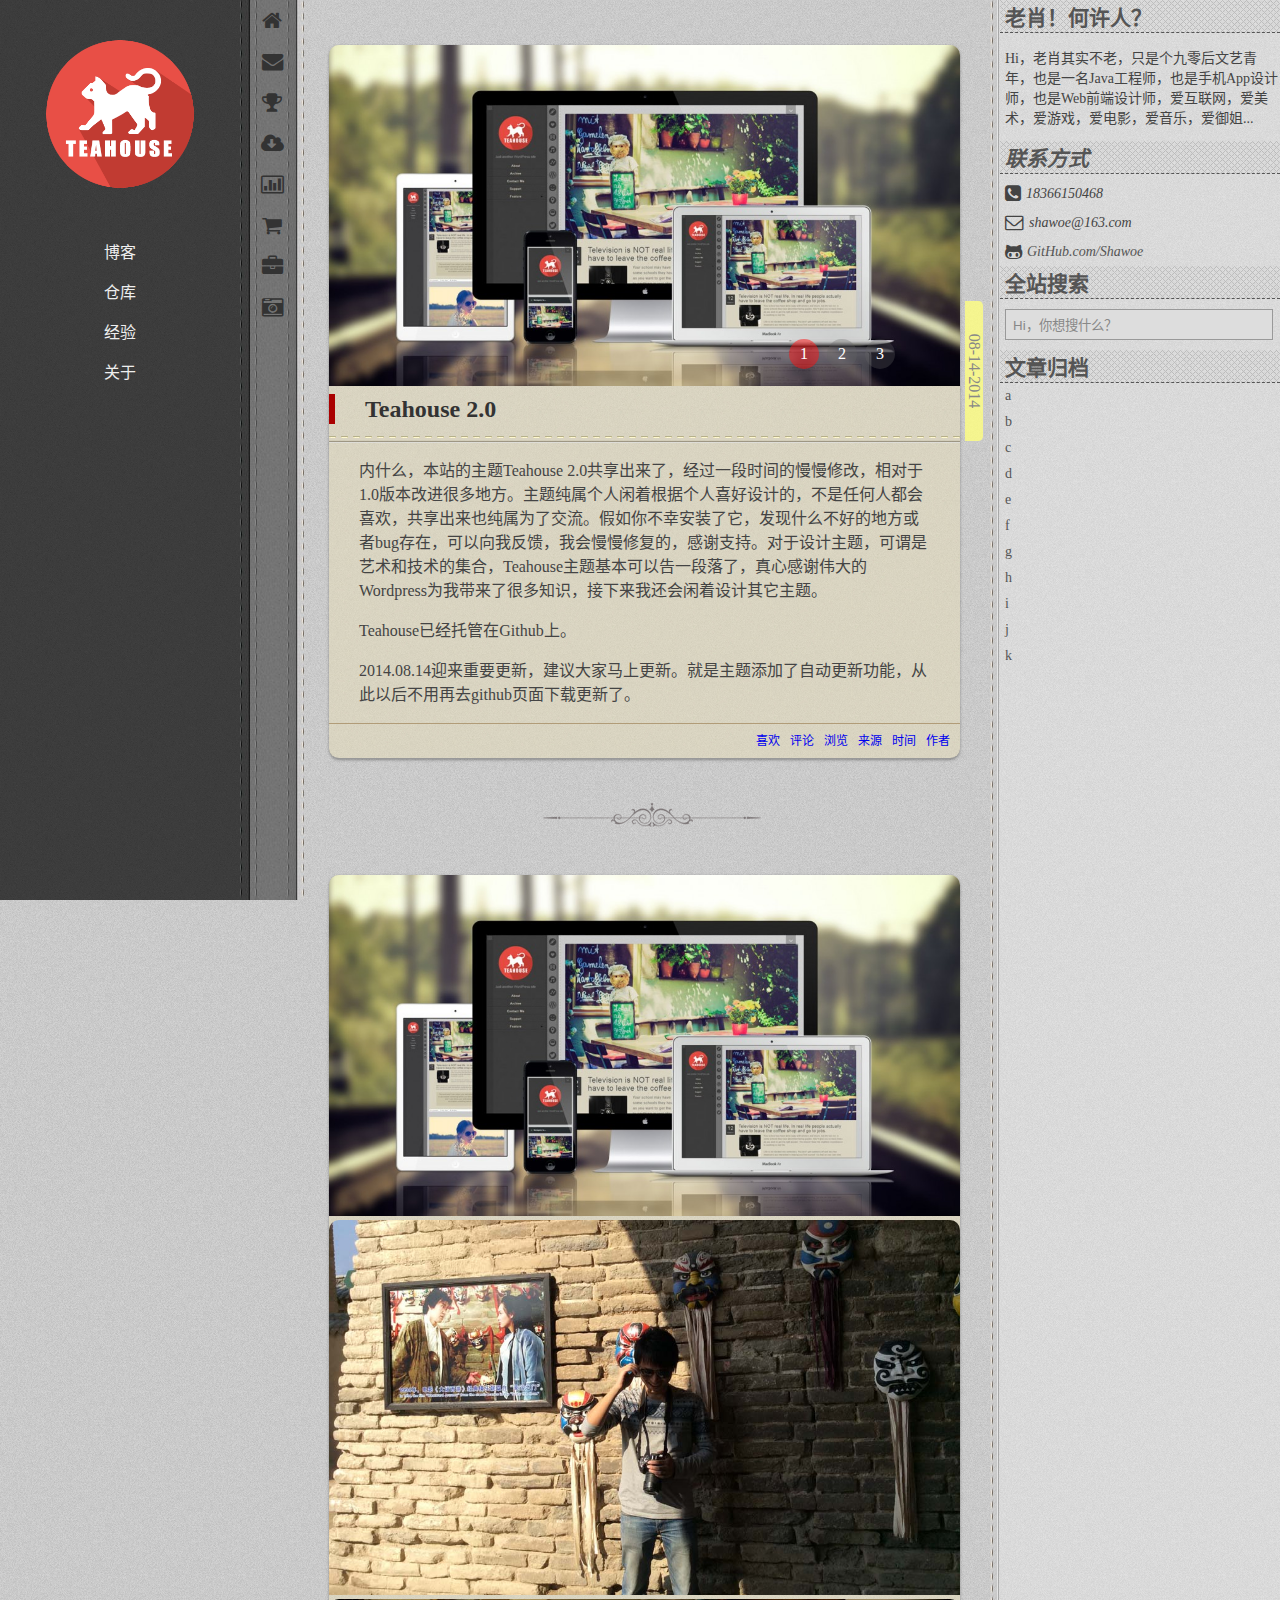
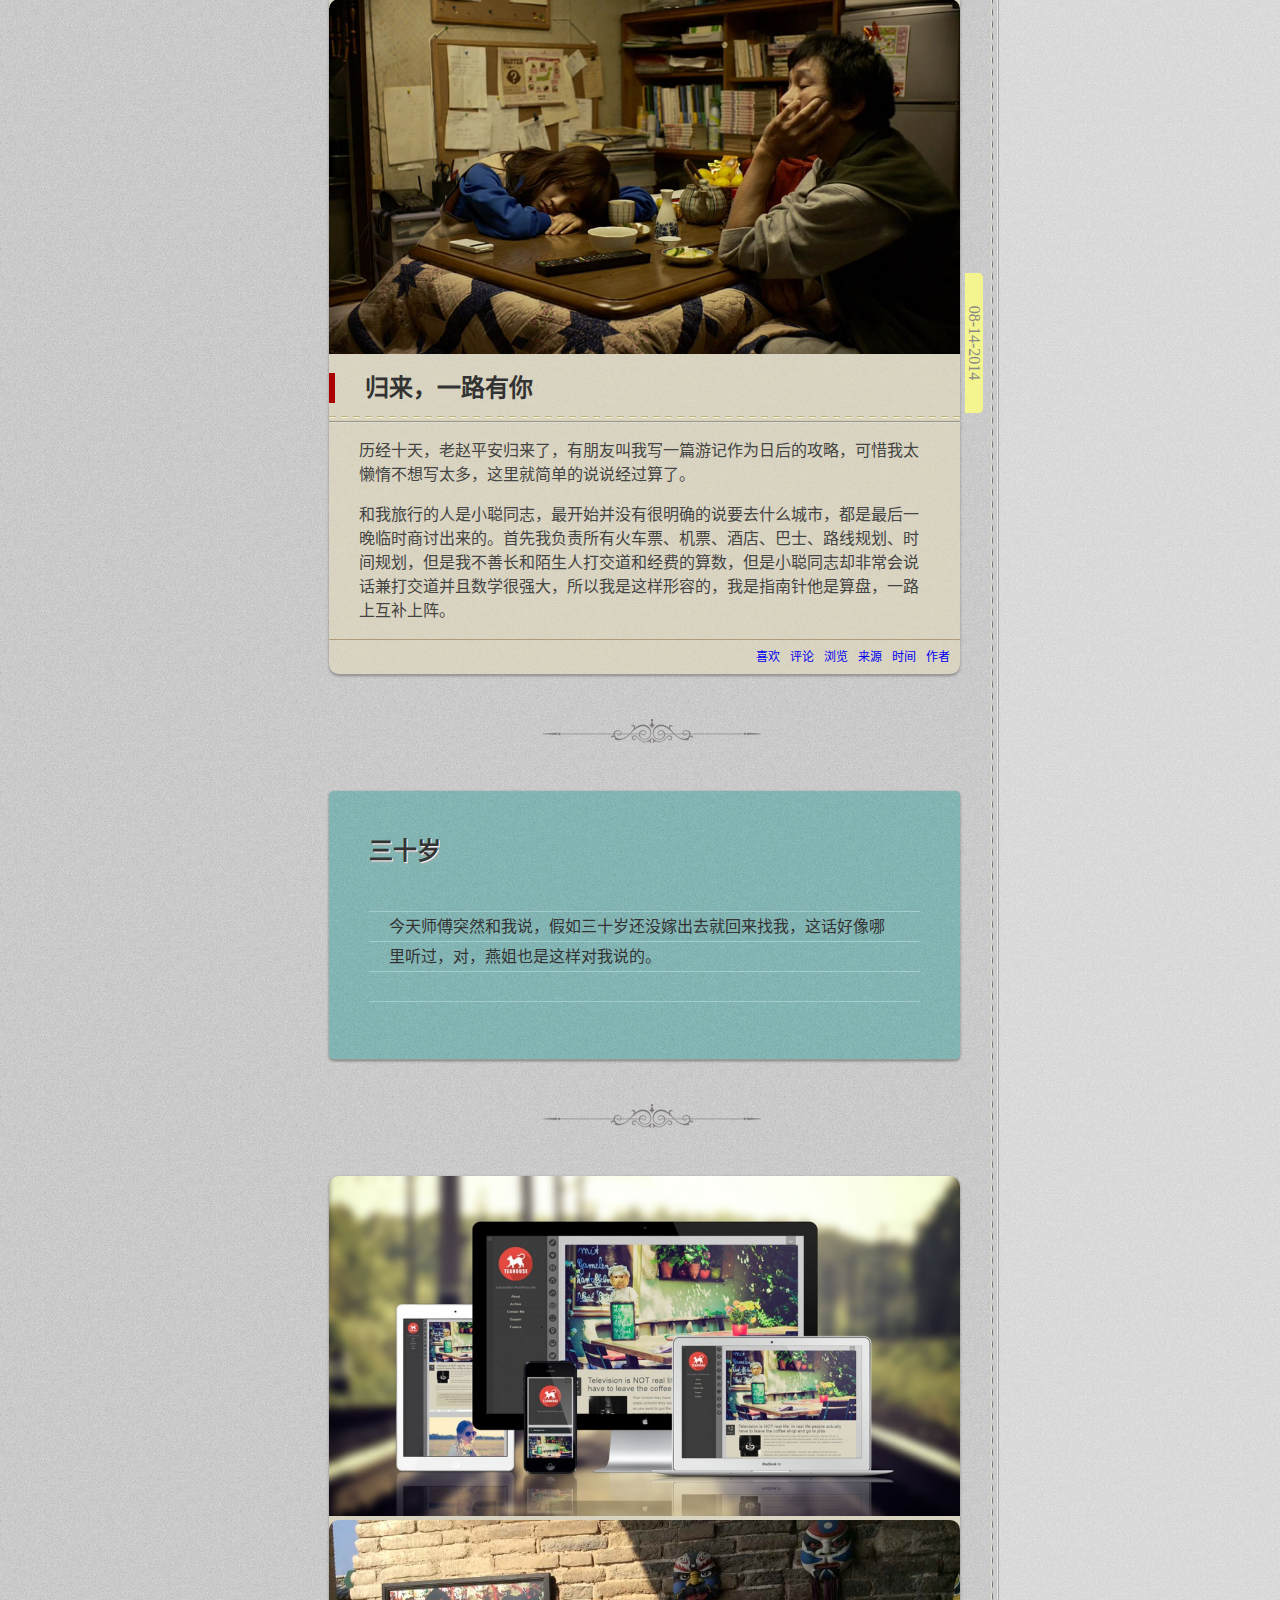
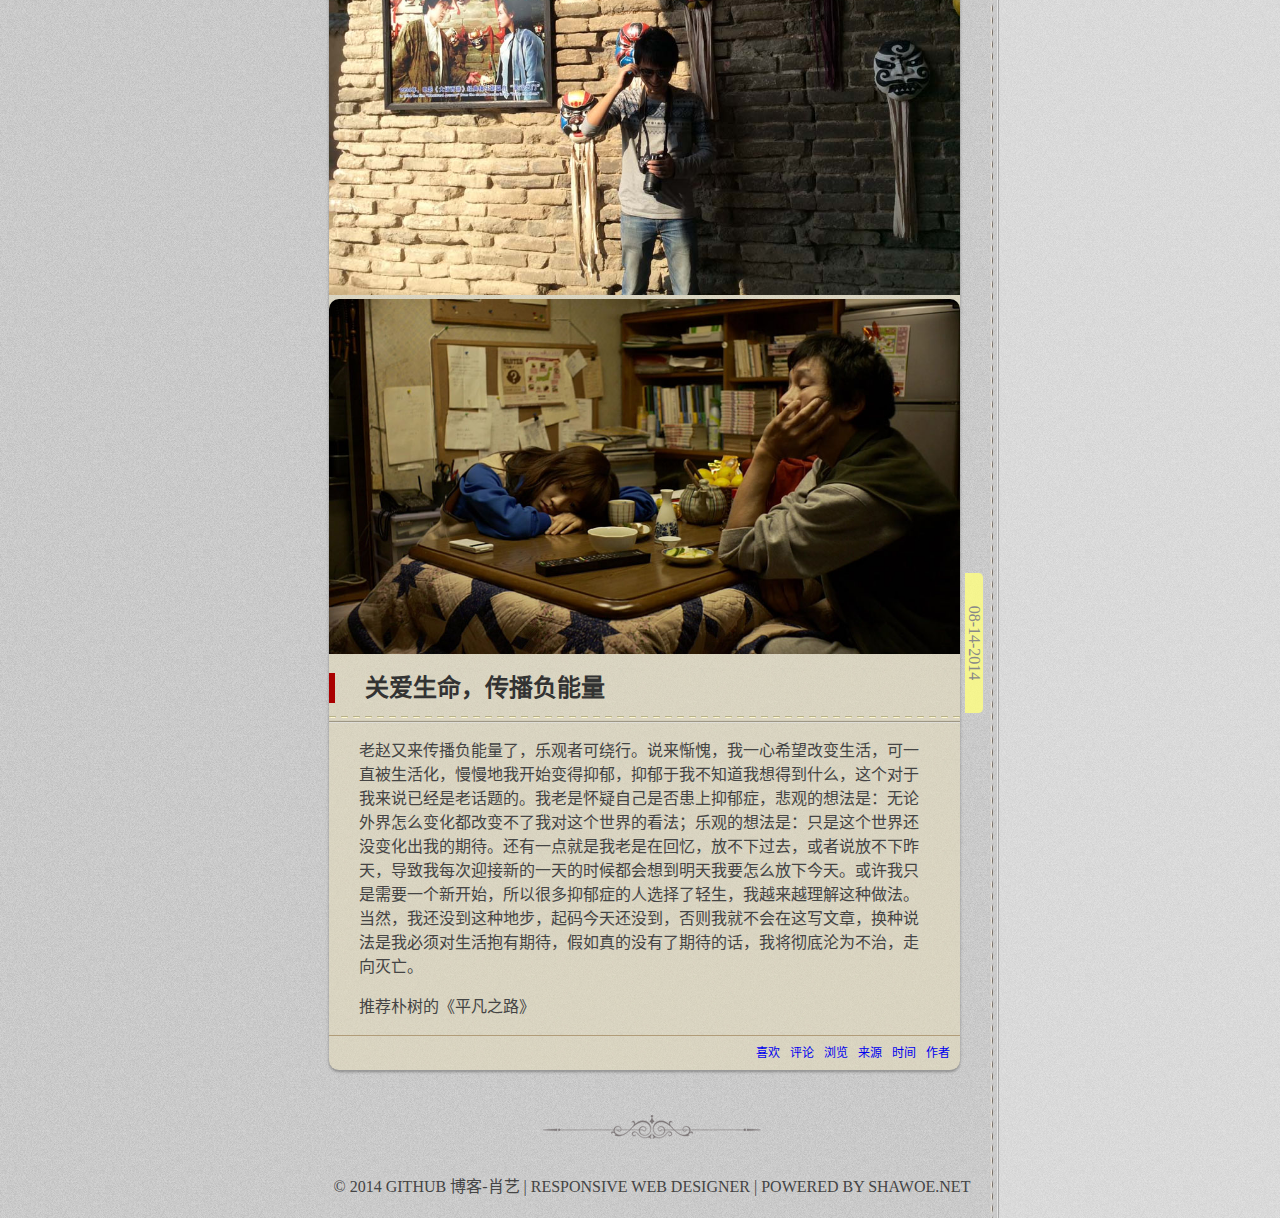
==== commit bf3cb85b: "Update 12-29-2014" ====
--- a/index.html
+++ b/index.html
@@ -56,6 +56,11 @@
                     <div>
                         <a class="arr-left" href="javascript:void(0)"></a>
                         <a class="arr-right" href="javascript:void(0)"></a>
+                    </div> 
+                    <div class="num">
+                        <span>1</span>
+                        <span>2</span>
+                        <span>3</span>
                     </div> 
                 </figure>
                 <time class="date" datetime="2014-08-14"><p>08-14-2014</p></time>
--- a/stylesheets/main.css
+++ b/stylesheets/main.css
@@ -173,6 +173,26 @@
 article figure a.arr-right {
     right: 0;
     background: url(../images/arr_right.png) no-repeat 0 0 ;
+}
+
+article figure span {
+    display: inline-block;
+    height: 30px;
+    width: 30px;
+    border-radius: 20px;
+    background: rgba(100,100,100,0.3);
+    color: #fff;
+    text-align: center;
+    line-height: 30px;
+    margin: 0 2px;
+    cursor: pointer;
+}
+
+article figure div.num {
+    display: none;
+    position: absolute;
+    right: 10%;
+    bottom: 5%;
 }
 
 time.date {
@@ -266,7 +286,7 @@
     
 aside {
     background: url(../images/black_line2.png) top left repeat-y;
-background-color: rgba(255,255,255,0.3); /*IE9+*/
+    background-color: rgba(255,255,255,0.3); /*IE9+*/
     padding-left: 10px;
 }    
 
@@ -327,3 +347,11 @@
 --- @group mobile devices -----------------------------------------
 ----------------------------------------------------------------- */
 
+@media screen and (max-width: 1200px) {
+    aside {
+        display: none;
+    }  
+    section.content, footer.footer {
+        padding: 5px 0px 5px 304px;
+    }
+}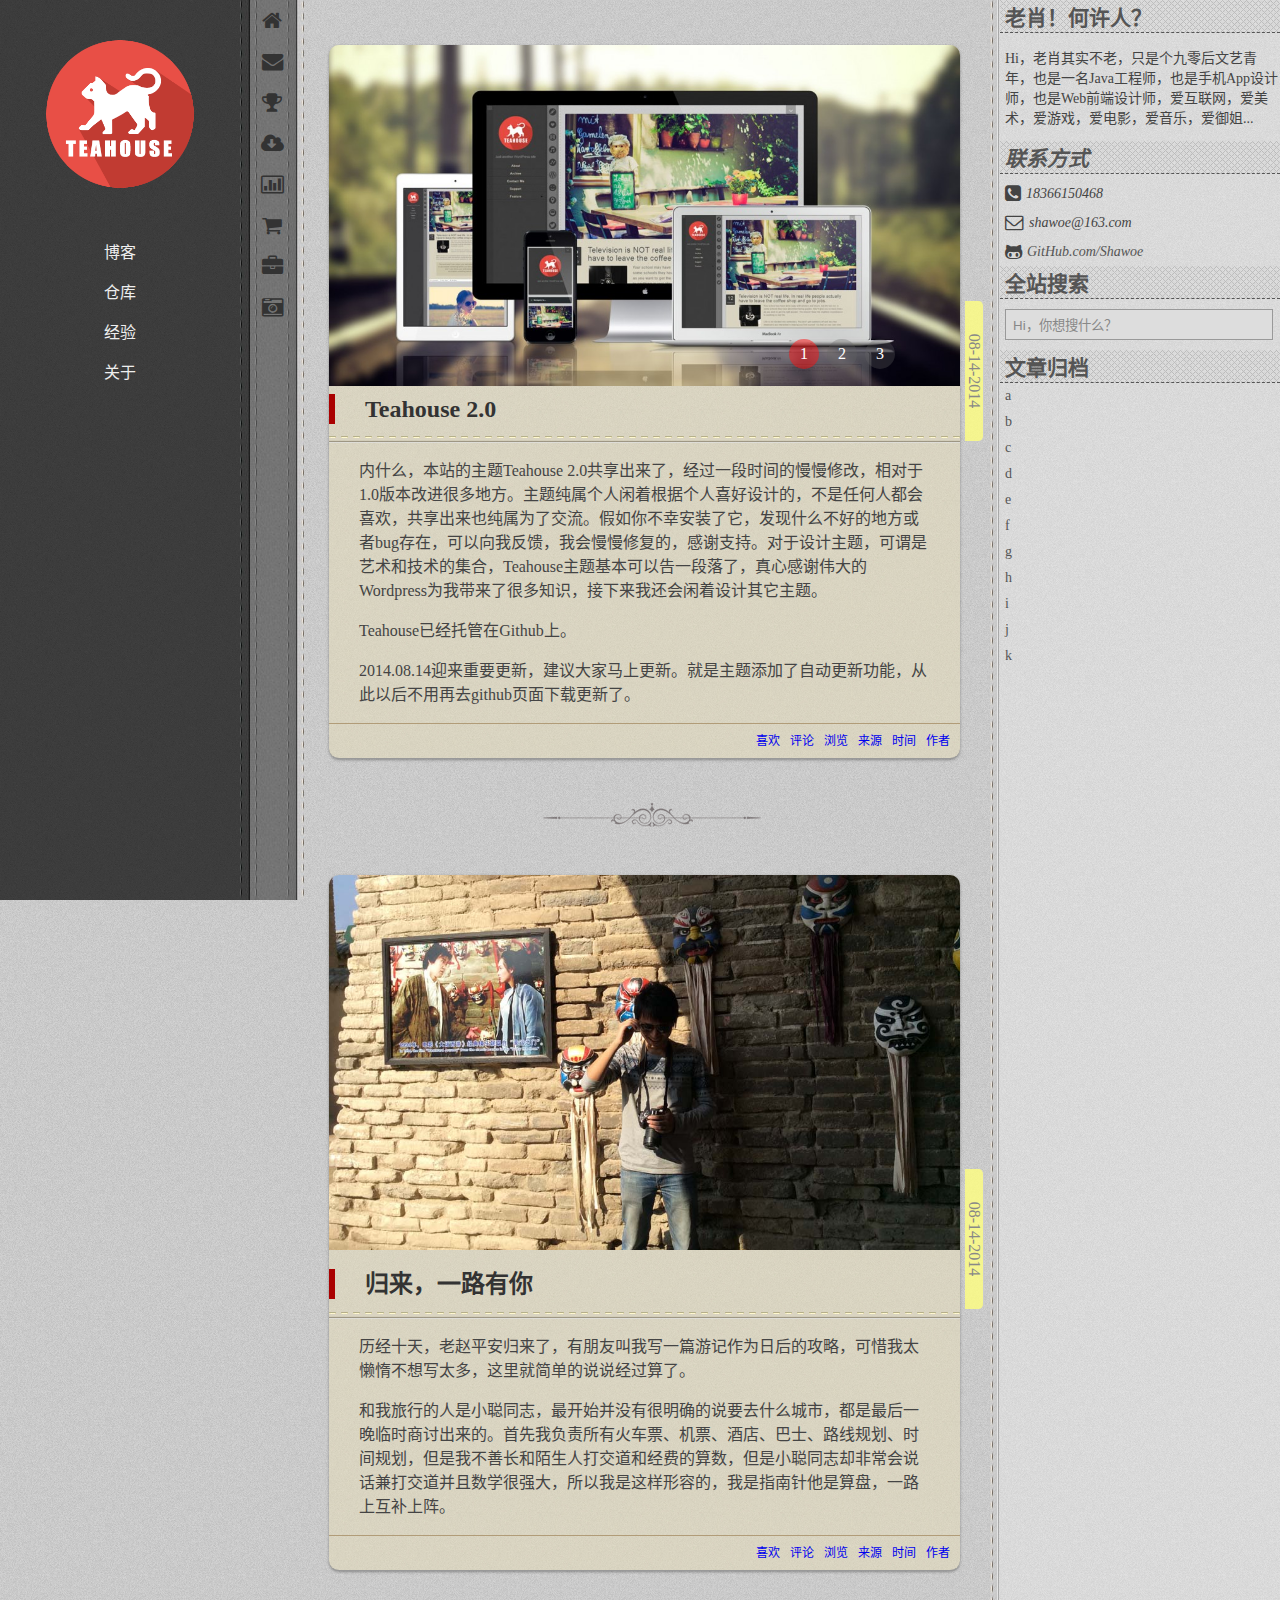
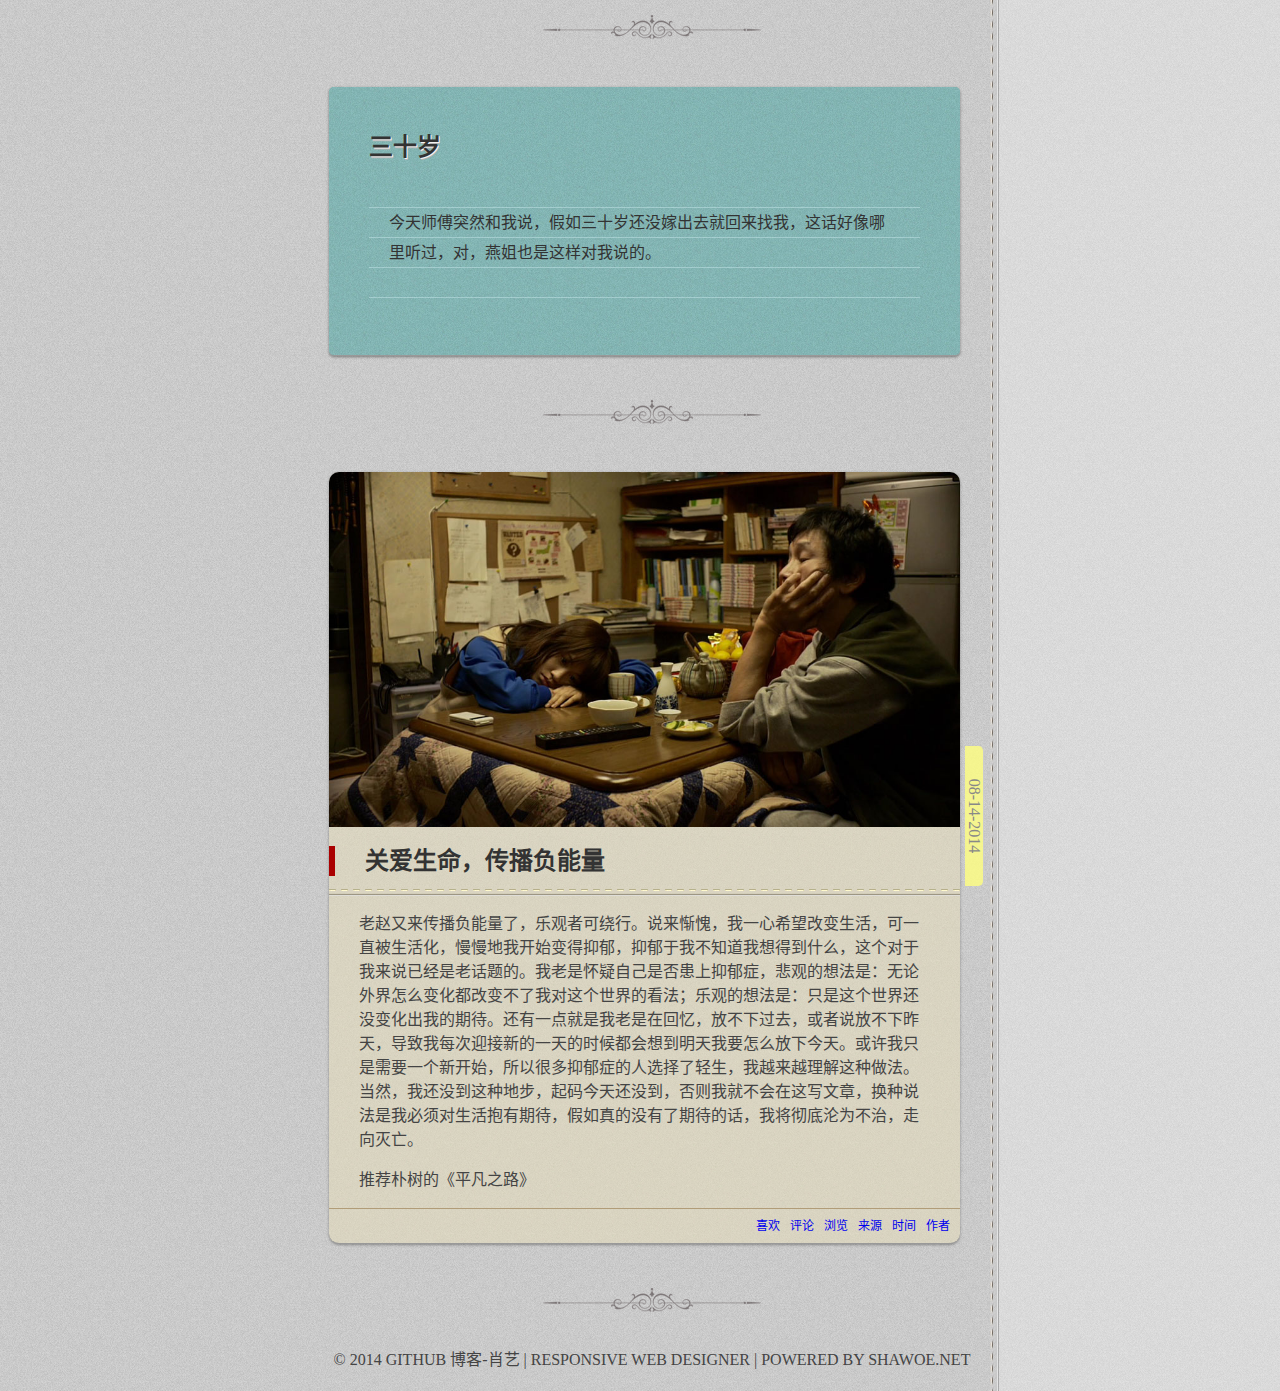
==== commit c34687d1: "Update 03-15-2015" ====
--- a/index.html
+++ b/index.html
@@ -58,9 +58,9 @@
                         <a class="arr-right" href="javascript:void(0)"></a>
                     </div> 
                     <div class="num">
-                        <span>1</span>
-                        <span>2</span>
-                        <span>3</span>
+                        <a href="javascript:void(0)">1</a>
+                        <a href="javascript:void(0)">2</a>
+                        <a href="javascript:void(0)">3</a>
                     </div> 
                 </figure>
                 <time class="date" datetime="2014-08-14"><p>08-14-2014</p></time>
@@ -90,9 +90,7 @@
         <article>
             <header class="intro">
                 <figure class="marquee">
-                    <img src="articles/images/teahouse.jpg" />
                     <img src="articles/images/gohome.jpg" />
-                    <img src="articles/images/drink.jpg">
                     <div>
                         <a class="arr-left" href="javascript:void(0)"></a>
                         <a class="arr-right" href="javascript:void(0)"></a>
@@ -131,8 +129,6 @@
         <article>
             <header class="intro">
                 <figure class="marquee">
-                    <img src="articles/images/teahouse.jpg" />
-                    <img src="articles/images/gohome.jpg" />
                     <img src="articles/images/drink.jpg">
                     <div>
                         <a class="arr-left" href="javascript:void(0)"></a>
--- a/stylesheets/main.css
+++ b/stylesheets/main.css
@@ -175,17 +175,25 @@
     background: url(../images/arr_right.png) no-repeat 0 0 ;
 }
 
-article figure span {
+article figure div.num a {
+    position: relative;
     display: inline-block;
     height: 30px;
     width: 30px;
     border-radius: 20px;
-    background: rgba(100,100,100,0.3);
+    background: #555;
+    background: rgba(100,100,100,0.3); /* IE9+ */
     color: #fff;
     text-align: center;
     line-height: 30px;
     margin: 0 2px;
     cursor: pointer;
+    z-index: 20;
+}
+
+article figure div.num a.selected {
+    background: #b22;
+    background: rgba(256,20,20,0.5); /* IE9+ */
 }
 
 article figure div.num {
@@ -348,10 +356,14 @@
 ----------------------------------------------------------------- */
 
 @media screen and (max-width: 1200px) {
+    
+    header.header {
+        width: 120px;
+    }  
     aside {
         display: none;
     }  
     section.content, footer.footer {
-        padding: 5px 0px 5px 304px;
+        padding: 5px 0px 5px 180px;
     }
 }